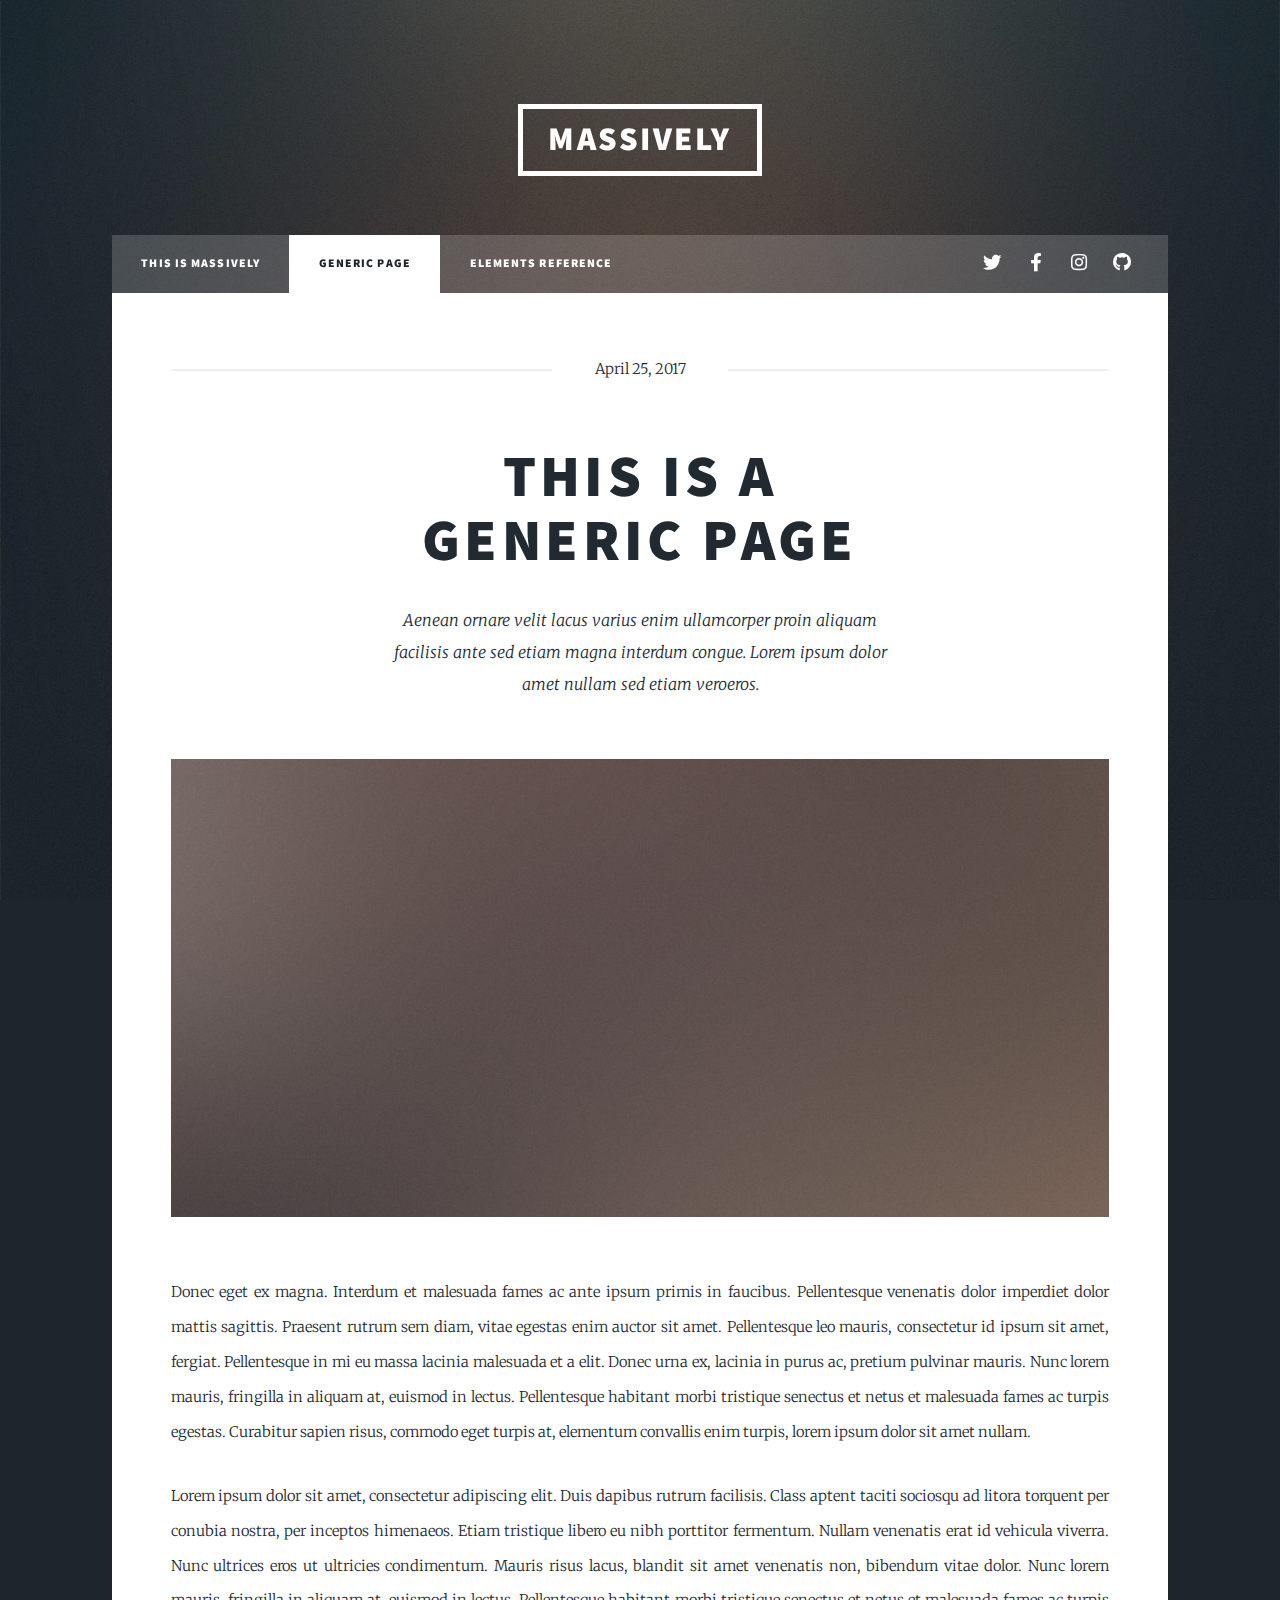
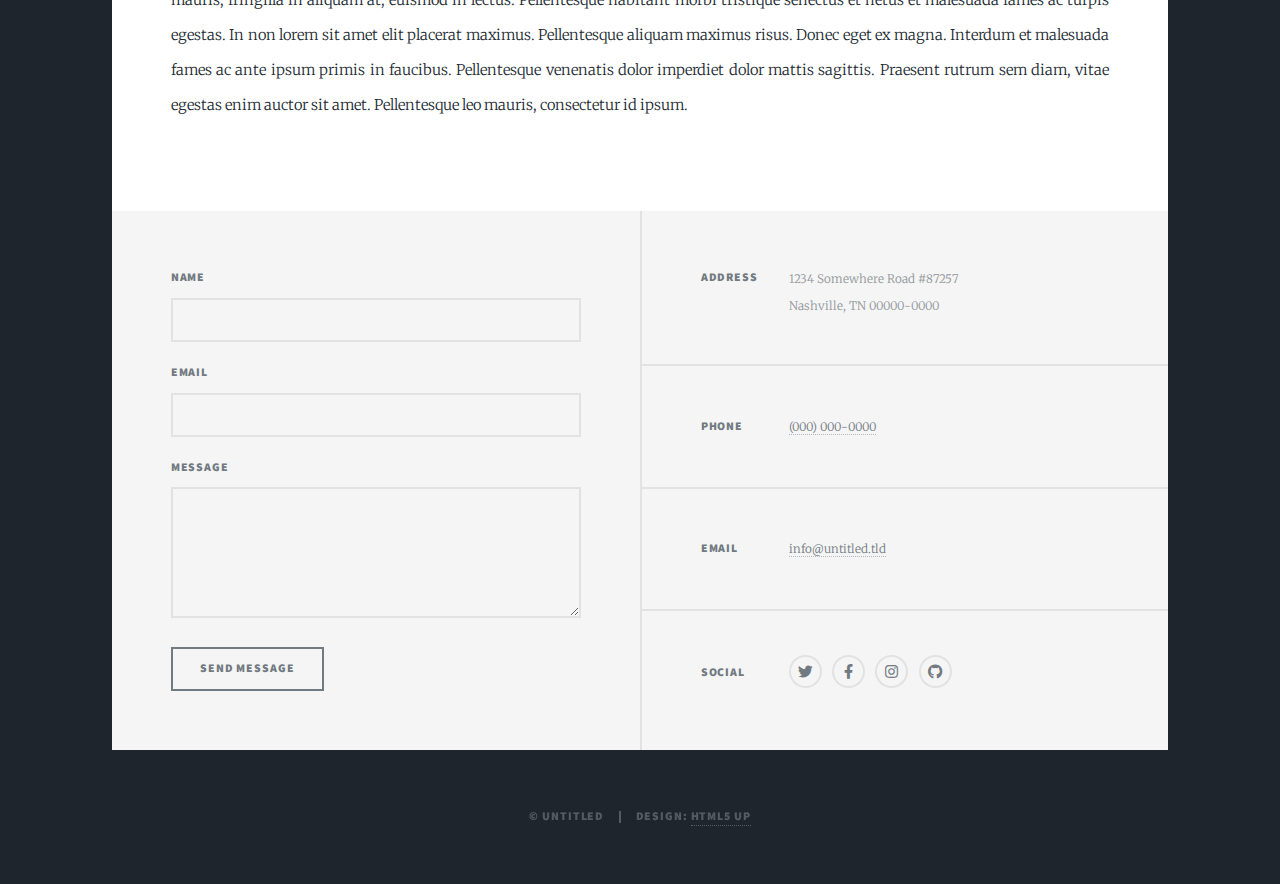
==== generic.html @ 3a788c0e "initial commit" ====
<!DOCTYPE HTML>
<!--
	Massively by HTML5 UP
	html5up.net | @ajlkn
	Free for personal and commercial use under the CCA 3.0 license (html5up.net/license)
-->
<html>
	<head>
		<title>Generic Page - Massively by HTML5 UP</title>
		<meta charset="utf-8" />
		<meta name="viewport" content="width=device-width, initial-scale=1, user-scalable=no" />
		<link rel="stylesheet" href="assets/css/main.css" />
		<noscript><link rel="stylesheet" href="assets/css/noscript.css" /></noscript>
	</head>
	<body class="is-preload">

		<!-- Wrapper -->
			<div id="wrapper">

				<!-- Header -->
					<header id="header">
						<a href="index.html" class="logo">Massively</a>
					</header>

				<!-- Nav -->
					<nav id="nav">
						<ul class="links">
							<li><a href="index.html">This is Massively</a></li>
							<li class="active"><a href="generic.html">Generic Page</a></li>
							<li><a href="elements.html">Elements Reference</a></li>
						</ul>
						<ul class="icons">
							<li><a href="#" class="icon brands fa-twitter"><span class="label">Twitter</span></a></li>
							<li><a href="#" class="icon brands fa-facebook-f"><span class="label">Facebook</span></a></li>
							<li><a href="#" class="icon brands fa-instagram"><span class="label">Instagram</span></a></li>
							<li><a href="#" class="icon brands fa-github"><span class="label">GitHub</span></a></li>
						</ul>
					</nav>

				<!-- Main -->
					<div id="main">

						<!-- Post -->
							<section class="post">
								<header class="major">
									<span class="date">April 25, 2017</span>
									<h1>This is a<br />
									Generic Page</h1>
									<p>Aenean ornare velit lacus varius enim ullamcorper proin aliquam<br />
									facilisis ante sed etiam magna interdum congue. Lorem ipsum dolor<br />
									amet nullam sed etiam veroeros.</p>
								</header>
								<div class="image main"><img src="images/pic01.jpg" alt="" /></div>
								<p>Donec eget ex magna. Interdum et malesuada fames ac ante ipsum primis in faucibus. Pellentesque venenatis dolor imperdiet dolor mattis sagittis. Praesent rutrum sem diam, vitae egestas enim auctor sit amet. Pellentesque leo mauris, consectetur id ipsum sit amet, fergiat. Pellentesque in mi eu massa lacinia malesuada et a elit. Donec urna ex, lacinia in purus ac, pretium pulvinar mauris. Nunc lorem mauris, fringilla in aliquam at, euismod in lectus. Pellentesque habitant morbi tristique senectus et netus et malesuada fames ac turpis egestas. Curabitur sapien risus, commodo eget turpis at, elementum convallis enim turpis, lorem ipsum dolor sit amet nullam.</p>
								<p>Lorem ipsum dolor sit amet, consectetur adipiscing elit. Duis dapibus rutrum facilisis. Class aptent taciti sociosqu ad litora torquent per conubia nostra, per inceptos himenaeos. Etiam tristique libero eu nibh porttitor fermentum. Nullam venenatis erat id vehicula viverra. Nunc ultrices eros ut ultricies condimentum. Mauris risus lacus, blandit sit amet venenatis non, bibendum vitae dolor. Nunc lorem mauris, fringilla in aliquam at, euismod in lectus. Pellentesque habitant morbi tristique senectus et netus et malesuada fames ac turpis egestas. In non lorem sit amet elit placerat maximus. Pellentesque aliquam maximus risus. Donec eget ex magna. Interdum et malesuada fames ac ante ipsum primis in faucibus. Pellentesque venenatis dolor imperdiet dolor mattis sagittis. Praesent rutrum sem diam, vitae egestas enim auctor sit amet. Pellentesque leo mauris, consectetur id ipsum.</p>
							</section>

					</div>

				<!-- Footer -->
					<footer id="footer">
						<section>
							<form method="post" action="#">
								<div class="fields">
									<div class="field">
										<label for="name">Name</label>
										<input type="text" name="name" id="name" />
									</div>
									<div class="field">
										<label for="email">Email</label>
										<input type="text" name="email" id="email" />
									</div>
									<div class="field">
										<label for="message">Message</label>
										<textarea name="message" id="message" rows="3"></textarea>
									</div>
								</div>
								<ul class="actions">
									<li><input type="submit" value="Send Message" /></li>
								</ul>
							</form>
						</section>
						<section class="split contact">
							<section class="alt">
								<h3>Address</h3>
								<p>1234 Somewhere Road #87257<br />
								Nashville, TN 00000-0000</p>
							</section>
							<section>
								<h3>Phone</h3>
								<p><a href="#">(000) 000-0000</a></p>
							</section>
							<section>
								<h3>Email</h3>
								<p><a href="#">info@untitled.tld</a></p>
							</section>
							<section>
								<h3>Social</h3>
								<ul class="icons alt">
									<li><a href="#" class="icon brands alt fa-twitter"><span class="label">Twitter</span></a></li>
									<li><a href="#" class="icon brands alt fa-facebook-f"><span class="label">Facebook</span></a></li>
									<li><a href="#" class="icon brands alt fa-instagram"><span class="label">Instagram</span></a></li>
									<li><a href="#" class="icon brands alt fa-github"><span class="label">GitHub</span></a></li>
								</ul>
							</section>
						</section>
					</footer>

				<!-- Copyright -->
					<div id="copyright">
						<ul><li>&copy; Untitled</li><li>Design: <a href="https://html5up.net">HTML5 UP</a></li></ul>
					</div>

			</div>

		<!-- Scripts -->
			<script src="assets/js/jquery.min.js"></script>
			<script src="assets/js/jquery.scrollex.min.js"></script>
			<script src="assets/js/jquery.scrolly.min.js"></script>
			<script src="assets/js/browser.min.js"></script>
			<script src="assets/js/breakpoints.min.js"></script>
			<script src="assets/js/util.js"></script>
			<script src="assets/js/main.js"></script>

	</body>
</html>
---- assets/css/main.css ----
@import url(fontawesome-all.min.css);
@import url("https://fonts.googleapis.com/css?family=Merriweather:300,700,300italic,700italic|Source+Sans+Pro:900");

/*
	Massively by HTML5 UP
	html5up.net | @ajlkn
	Free for personal and commercial use under the CCA 3.0 license (html5up.net/license)
*/

html, body, div, span, applet, object,
iframe, h1, h2, h3, h4, h5, h6, p, blockquote,
pre, a, abbr, acronym, address, big, cite,
code, del, dfn, em, img, ins, kbd, q, s, samp,
small, strike, strong, sub, sup, tt, var, b,
u, i, center, dl, dt, dd, ol, ul, li, fieldset,
form, label, legend, table, caption, tbody,
tfoot, thead, tr, th, td, article, aside,
canvas, details, embed, figure, figcaption,
footer, header, hgroup, menu, nav, output, ruby,
section, summary, time, mark, audio, video {
	margin: 0;
	padding: 0;
	border: 0;
	font-size: 100%;
	font: inherit;
	vertical-align: baseline;}

article, aside, details, figcaption, figure,
footer, header, hgroup, menu, nav, section {
	display: block;}

body {
	line-height: 1;
}

ol, ul {
	list-style: none;
}

blockquote, q {
	quotes: none;
}

	blockquote:before, blockquote:after, q:before, q:after {
		content: '';
		content: none;
	}

table {
	border-collapse: collapse;
	border-spacing: 0;
}

body {
	-webkit-text-size-adjust: none;
}

mark {
	background-color: transparent;
	color: inherit;
}

input::-moz-focus-inner {
	border: 0;
	padding: 0;
}

input, select, textarea {
	-moz-appearance: none;
	-webkit-appearance: none;
	-ms-appearance: none;
	appearance: none;
}

/* Basic */

	@-ms-viewport {
		width: device-width;
	}

	body {
		-ms-overflow-style: scrollbar;
	}

	@media screen and (max-width: 480px) {

		html, body {
			min-width: 320px;
		}

	}

	html {
		box-sizing: border-box;
	}

	*, *:before, *:after {
		box-sizing: inherit;
	}

	body {
		background-color: #1e252d;
	}

		body.is-preload *, body.is-preload *:before, body.is-preload *:after {
			-moz-animation: none !important;
			-webkit-animation: none !important;
			-ms-animation: none !important;
			animation: none !important;
			-moz-transition: none !important;
			-webkit-transition: none !important;
			-ms-transition: none !important;
			transition: none !important;
		}

/* Type */

	html {
		font-size: 16pt;
	}

		@media screen and (max-width: 1680px) {

			html {
				font-size: 12pt;
			}

		}

		@media screen and (max-width: 1280px) {

			html {
				font-size: 11pt;
			}

		}

		@media screen and (max-width: 360px) {

			html {
				font-size: 10pt;
			}

		}

	body {
		color: #212931;
	}

	body, input, select, textarea {
		font-family: "Merriweather", Georgia, serif;
		font-weight: 300;
		font-size: 1rem;
		line-height: 2.375;
	}

	a {
		-moz-transition: color 0.2s ease-in-out, background-color 0.2s ease-in-out, border-color 0.2s ease-in-out, box-shadow 0.2s ease-in-out;
		-webkit-transition: color 0.2s ease-in-out, background-color 0.2s ease-in-out, border-color 0.2s ease-in-out, box-shadow 0.2s ease-in-out;
		-ms-transition: color 0.2s ease-in-out, background-color 0.2s ease-in-out, border-color 0.2s ease-in-out, box-shadow 0.2s ease-in-out;
		transition: color 0.2s ease-in-out, background-color 0.2s ease-in-out, border-color 0.2s ease-in-out, box-shadow 0.2s ease-in-out;
		border-bottom: dotted 1px;
		text-decoration: none;
	}

		a:hover {
			border-bottom-color: transparent;
		}

	strong, b {
		font-weight: 600;
	}

	em, i {
		font-style: italic;
	}

	p {
		text-align: justify;
		margin: 0 0 2rem 0;
	}

	h1, h2, h3, h4, h5, h6 {
		font-family: "Source Sans Pro", Helvetica, sans-serif;
		font-weight: 900;
		line-height: 1.5;
		letter-spacing: 0.075em;
		text-transform: uppercase;
		margin: 0 0 1rem 0;
	}

		h1 a, h2 a, h3 a, h4 a, h5 a, h6 a {
			border-bottom: 0;
			color: inherit;
			text-decoration: none;
		}

	h1 {
		font-size: 4rem;
		line-height: 1.1;
		margin: 0 0 2rem 0;
	}

	h2 {
		font-size: 1.75rem;
		line-height: 1.3;
		margin: 0 0 1.5rem 0;
	}

	h3 {
		font-size: 1.25rem;
		margin: 0 0 1.5rem 0;
	}

	h4 {
		font-size: 1rem;
	}

	h5 {
		font-size: 0.9rem;
	}

	h6 {
		font-size: 0.8rem;
	}

	sub {
		font-size: 0.8rem;
		position: relative;
		top: 0.5rem;
	}

	sup {
		font-size: 0.8rem;
		position: relative;
		top: -0.5rem;
	}

	blockquote {
		border-left: solid 4px;
		font-style: italic;
		margin: 0 0 2rem 0;
		padding: 0.5rem 0 0.5rem 2rem;
	}

	code {
		border: solid 2px;
		font-family: "Courier New", monospace;
		font-size: 0.9rem;
		margin: 0 0.25rem;
		padding: 0.25rem 0.65rem;
	}

	pre {
		-webkit-overflow-scrolling: touch;
		font-family: "Courier New", monospace;
		font-size: 0.9rem;
		margin: 0 0 2rem 0;
	}

		pre code {
			display: block;
			line-height: 1.75;
			padding: 1rem 1.5rem;
			overflow-x: auto;
		}

	hr {
		border: 0;
		border-bottom: solid 2px;
		margin: 3rem 0;
	}

		hr.major {
			margin: 5rem 0;
		}

	.align-left {
		text-align: left;
	}

	.align-center {
		text-align: center;
	}

	.align-right {
		text-align: right;
	}

	input, select, textarea {
		color: #212931;
	}

	a {
		color: #212931;
		border-bottom-color: rgba(33, 41, 49, 0.5);
	}

		a:hover {
			border-bottom-color: transparent;
			color: #18bfef !important;
		}

	strong, b {
		color: #212931;
	}

	h1, h2, h3, h4, h5, h6 {
		color: #212931;
	}

	blockquote {
		border-left-color: #eeeeee;
	}

	code {
		background: rgba(220, 220, 220, 0.25);
		border-color: #eeeeee;
	}

	hr {
		border-bottom-color: #eeeeee;
	}

/* Row */

	.row {
		display: flex;
		flex-wrap: wrap;
		box-sizing: border-box;
		align-items: stretch;
	}

		.row > * {
			box-sizing: border-box;
		}

		.row.gtr-uniform > * > :last-child {
			margin-bottom: 0;
		}

		.row.aln-left {
			justify-content: flex-start;
		}

		.row.aln-center {
			justify-content: center;
		}

		.row.aln-right {
			justify-content: flex-end;
		}

		.row.aln-top {
			align-items: flex-start;
		}

		.row.aln-middle {
			align-items: center;
		}

		.row.aln-bottom {
			align-items: flex-end;
		}

		.row > .imp {
			order: -1;
		}

		.row > .col-1 {
			width: 8.33333%;
		}

		.row > .off-1 {
			margin-left: 8.33333%;
		}

		.row > .col-2 {
			width: 16.66667%;
		}

		.row > .off-2 {
			margin-left: 16.66667%;
		}

		.row > .col-3 {
			width: 25%;
		}

		.row > .off-3 {
			margin-left: 25%;
		}

		.row > .col-4 {
			width: 33.33333%;
		}

		.row > .off-4 {
			margin-left: 33.33333%;
		}

		.row > .col-5 {
			width: 41.66667%;
		}

		.row > .off-5 {
			margin-left: 41.66667%;
		}

		.row > .col-6 {
			width: 50%;
		}

		.row > .off-6 {
			margin-left: 50%;
		}

		.row > .col-7 {
			width: 58.33333%;
		}

		.row > .off-7 {
			margin-left: 58.33333%;
		}

		.row > .col-8 {
			width: 66.66667%;
		}

		.row > .off-8 {
			margin-left: 66.66667%;
		}

		.row > .col-9 {
			width: 75%;
		}

		.row > .off-9 {
			margin-left: 75%;
		}

		.row > .col-10 {
			width: 83.33333%;
		}

		.row > .off-10 {
			margin-left: 83.33333%;
		}

		.row > .col-11 {
			width: 91.66667%;
		}

		.row > .off-11 {
			margin-left: 91.66667%;
		}

		.row > .col-12 {
			width: 100%;
		}

		.row > .off-12 {
			margin-left: 100%;
		}

		.row.gtr-0 {
			margin-top: 0;
			margin-left: 0rem;
		}

			.row.gtr-0 > * {
				padding: 0 0 0 0rem;
			}

			.row.gtr-0.gtr-uniform {
				margin-top: 0rem;
			}

				.row.gtr-0.gtr-uniform > * {
					padding-top: 0rem;
				}

		.row.gtr-25 {
			margin-top: 0;
			margin-left: -0.375rem;
		}

			.row.gtr-25 > * {
				padding: 0 0 0 0.375rem;
			}

			.row.gtr-25.gtr-uniform {
				margin-top: -0.375rem;
			}

				.row.gtr-25.gtr-uniform > * {
					padding-top: 0.375rem;
				}

		.row.gtr-50 {
			margin-top: 0;
			margin-left: -0.75rem;
		}

			.row.gtr-50 > * {
				padding: 0 0 0 0.75rem;
			}

			.row.gtr-50.gtr-uniform {
				margin-top: -0.75rem;
			}

				.row.gtr-50.gtr-uniform > * {
					padding-top: 0.75rem;
				}

		.row {
			margin-top: 0;
			margin-left: -1.5rem;
		}

			.row > * {
				padding: 0 0 0 1.5rem;
			}

			.row.gtr-uniform {
				margin-top: -1.5rem;
			}

				.row.gtr-uniform > * {
					padding-top: 1.5rem;
				}

		.row.gtr-150 {
			margin-top: 0;
			margin-left: -2.25rem;
		}

			.row.gtr-150 > * {
				padding: 0 0 0 2.25rem;
			}

			.row.gtr-150.gtr-uniform {
				margin-top: -2.25rem;
			}

				.row.gtr-150.gtr-uniform > * {
					padding-top: 2.25rem;
				}

		.row.gtr-200 {
			margin-top: 0;
			margin-left: -3rem;
		}

			.row.gtr-200 > * {
				padding: 0 0 0 3rem;
			}

			.row.gtr-200.gtr-uniform {
				margin-top: -3rem;
			}

				.row.gtr-200.gtr-uniform > * {
					padding-top: 3rem;
				}

		@media screen and (max-width: 1680px) {

			.row {
				display: flex;
				flex-wrap: wrap;
				box-sizing: border-box;
				align-items: stretch;
			}

				.row > * {
					box-sizing: border-box;
				}

				.row.gtr-uniform > * > :last-child {
					margin-bottom: 0;
				}

				.row.aln-left {
					justify-content: flex-start;
				}

				.row.aln-center {
					justify-content: center;
				}

				.row.aln-right {
					justify-content: flex-end;
				}

				.row.aln-top {
					align-items: flex-start;
				}

				.row.aln-middle {
					align-items: center;
				}

				.row.aln-bottom {
					align-items: flex-end;
				}

				.row > .imp-xlarge {
					order: -1;
				}

				.row > .col-1-xlarge {
					width: 8.33333%;
				}

				.row > .off-1-xlarge {
					margin-left: 8.33333%;
				}

				.row > .col-2-xlarge {
					width: 16.66667%;
				}

				.row > .off-2-xlarge {
					margin-left: 16.66667%;
				}

				.row > .col-3-xlarge {
					width: 25%;
				}

				.row > .off-3-xlarge {
					margin-left: 25%;
				}

				.row > .col-4-xlarge {
					width: 33.33333%;
				}

				.row > .off-4-xlarge {
					margin-left: 33.33333%;
				}

				.row > .col-5-xlarge {
					width: 41.66667%;
				}

				.row > .off-5-xlarge {
					margin-left: 41.66667%;
				}

				.row > .col-6-xlarge {
					width: 50%;
				}

				.row > .off-6-xlarge {
					margin-left: 50%;
				}

				.row > .col-7-xlarge {
					width: 58.33333%;
				}

				.row > .off-7-xlarge {
					margin-left: 58.33333%;
				}

				.row > .col-8-xlarge {
					width: 66.66667%;
				}

				.row > .off-8-xlarge {
					margin-left: 66.66667%;
				}

				.row > .col-9-xlarge {
					width: 75%;
				}

				.row > .off-9-xlarge {
					margin-left: 75%;
				}

				.row > .col-10-xlarge {
					width: 83.33333%;
				}

				.row > .off-10-xlarge {
					margin-left: 83.33333%;
				}

				.row > .col-11-xlarge {
					width: 91.66667%;
				}

				.row > .off-11-xlarge {
					margin-left: 91.66667%;
				}

				.row > .col-12-xlarge {
					width: 100%;
				}

				.row > .off-12-xlarge {
					margin-left: 100%;
				}

				.row.gtr-0 {
					margin-top: 0;
					margin-left: 0rem;
				}

					.row.gtr-0 > * {
						padding: 0 0 0 0rem;
					}

					.row.gtr-0.gtr-uniform {
						margin-top: 0rem;
					}

						.row.gtr-0.gtr-uniform > * {
							padding-top: 0rem;
						}

				.row.gtr-25 {
					margin-top: 0;
					margin-left: -0.375rem;
				}

					.row.gtr-25 > * {
						padding: 0 0 0 0.375rem;
					}

					.row.gtr-25.gtr-uniform {
						margin-top: -0.375rem;
					}

						.row.gtr-25.gtr-uniform > * {
							padding-top: 0.375rem;
						}

				.row.gtr-50 {
					margin-top: 0;
					margin-left: -0.75rem;
				}

					.row.gtr-50 > * {
						padding: 0 0 0 0.75rem;
					}

					.row.gtr-50.gtr-uniform {
						margin-top: -0.75rem;
					}

						.row.gtr-50.gtr-uniform > * {
							padding-top: 0.75rem;
						}

				.row {
					margin-top: 0;
					margin-left: -1.5rem;
				}

					.row > * {
						padding: 0 0 0 1.5rem;
					}

					.row.gtr-uniform {
						margin-top: -1.5rem;
					}

						.row.gtr-uniform > * {
							padding-top: 1.5rem;
						}

				.row.gtr-150 {
					margin-top: 0;
					margin-left: -2.25rem;
				}

					.row.gtr-150 > * {
						padding: 0 0 0 2.25rem;
					}

					.row.gtr-150.gtr-uniform {
						margin-top: -2.25rem;
					}

						.row.gtr-150.gtr-uniform > * {
							padding-top: 2.25rem;
						}

				.row.gtr-200 {
					margin-top: 0;
					margin-left: -3rem;
				}

					.row.gtr-200 > * {
						padding: 0 0 0 3rem;
					}

					.row.gtr-200.gtr-uniform {
						margin-top: -3rem;
					}

						.row.gtr-200.gtr-uniform > * {
							padding-top: 3rem;
						}

		}

		@media screen and (max-width: 1280px) {

			.row {
				display: flex;
				flex-wrap: wrap;
				box-sizing: border-box;
				align-items: stretch;
			}

				.row > * {
					box-sizing: border-box;
				}

				.row.gtr-uniform > * > :last-child {
					margin-bottom: 0;
				}

				.row.aln-left {
					justify-content: flex-start;
				}

				.row.aln-center {
					justify-content: center;
				}

				.row.aln-right {
					justify-content: flex-end;
				}

				.row.aln-top {
					align-items: flex-start;
				}

				.row.aln-middle {
					align-items: center;
				}

				.row.aln-bottom {
					align-items: flex-end;
				}

				.row > .imp-large {
					order: -1;
				}

				.row > .col-1-large {
					width: 8.33333%;
				}

				.row > .off-1-large {
					margin-left: 8.33333%;
				}

				.row > .col-2-large {
					width: 16.66667%;
				}

				.row > .off-2-large {
					margin-left: 16.66667%;
				}

				.row > .col-3-large {
					width: 25%;
				}

				.row > .off-3-large {
					margin-left: 25%;
				}

				.row > .col-4-large {
					width: 33.33333%;
				}

				.row > .off-4-large {
					margin-left: 33.33333%;
				}

				.row > .col-5-large {
					width: 41.66667%;
				}

				.row > .off-5-large {
					margin-left: 41.66667%;
				}

				.row > .col-6-large {
					width: 50%;
				}

				.row > .off-6-large {
					margin-left: 50%;
				}

				.row > .col-7-large {
					width: 58.33333%;
				}

				.row > .off-7-large {
					margin-left: 58.33333%;
				}

				.row > .col-8-large {
					width: 66.66667%;
				}

				.row > .off-8-large {
					margin-left: 66.66667%;
				}

				.row > .col-9-large {
					width: 75%;
				}

				.row > .off-9-large {
					margin-left: 75%;
				}

				.row > .col-10-large {
					width: 83.33333%;
				}

				.row > .off-10-large {
					margin-left: 83.33333%;
				}

				.row > .col-11-large {
					width: 91.66667%;
				}

				.row > .off-11-large {
					margin-left: 91.66667%;
				}

				.row > .col-12-large {
					width: 100%;
				}

				.row > .off-12-large {
					margin-left: 100%;
				}

				.row.gtr-0 {
					margin-top: 0;
					margin-left: 0rem;
				}

					.row.gtr-0 > * {
						padding: 0 0 0 0rem;
					}

					.row.gtr-0.gtr-uniform {
						margin-top: 0rem;
					}

						.row.gtr-0.gtr-uniform > * {
							padding-top: 0rem;
						}

				.row.gtr-25 {
					margin-top: 0;
					margin-left: -0.375rem;
				}

					.row.gtr-25 > * {
						padding: 0 0 0 0.375rem;
					}

					.row.gtr-25.gtr-uniform {
						margin-top: -0.375rem;
					}

						.row.gtr-25.gtr-uniform > * {
							padding-top: 0.375rem;
						}

				.row.gtr-50 {
					margin-top: 0;
					margin-left: -0.75rem;
				}

					.row.gtr-50 > * {
						padding: 0 0 0 0.75rem;
					}

					.row.gtr-50.gtr-uniform {
						margin-top: -0.75rem;
					}

						.row.gtr-50.gtr-uniform > * {
							padding-top: 0.75rem;
						}

				.row {
					margin-top: 0;
					margin-left: -1.5rem;
				}

					.row > * {
						padding: 0 0 0 1.5rem;
					}

					.row.gtr-uniform {
						margin-top: -1.5rem;
					}

						.row.gtr-uniform > * {
							padding-top: 1.5rem;
						}

				.row.gtr-150 {
					margin-top: 0;
					margin-left: -2.25rem;
				}

					.row.gtr-150 > * {
						padding: 0 0 0 2.25rem;
					}

					.row.gtr-150.gtr-uniform {
						margin-top: -2.25rem;
					}

						.row.gtr-150.gtr-uniform > * {
							padding-top: 2.25rem;
						}

				.row.gtr-200 {
					margin-top: 0;
					margin-left: -3rem;
				}

					.row.gtr-200 > * {
						padding: 0 0 0 3rem;
					}

					.row.gtr-200.gtr-uniform {
						margin-top: -3rem;
					}

						.row.gtr-200.gtr-uniform > * {
							padding-top: 3rem;
						}

		}

		@media screen and (max-width: 980px) {

			.row {
				display: flex;
				flex-wrap: wrap;
				box-sizing: border-box;
				align-items: stretch;
			}

				.row > * {
					box-sizing: border-box;
				}

				.row.gtr-uniform > * > :last-child {
					margin-bottom: 0;
				}

				.row.aln-left {
					justify-content: flex-start;
				}

				.row.aln-center {
					justify-content: center;
				}

				.row.aln-right {
					justify-content: flex-end;
				}

				.row.aln-top {
					align-items: flex-start;
				}

				.row.aln-middle {
					align-items: center;
				}

				.row.aln-bottom {
					align-items: flex-end;
				}

				.row > .imp-medium {
					order: -1;
				}

				.row > .col-1-medium {
					width: 8.33333%;
				}

				.row > .off-1-medium {
					margin-left: 8.33333%;
				}

				.row > .col-2-medium {
					width: 16.66667%;
				}

				.row > .off-2-medium {
					margin-left: 16.66667%;
				}

				.row > .col-3-medium {
					width: 25%;
				}

				.row > .off-3-medium {
					margin-left: 25%;
				}

				.row > .col-4-medium {
					width: 33.33333%;
				}

				.row > .off-4-medium {
					margin-left: 33.33333%;
				}

				.row > .col-5-medium {
					width: 41.66667%;
				}

				.row > .off-5-medium {
					margin-left: 41.66667%;
				}

				.row > .col-6-medium {
					width: 50%;
				}

				.row > .off-6-medium {
					margin-left: 50%;
				}

				.row > .col-7-medium {
					width: 58.33333%;
				}

				.row > .off-7-medium {
					margin-left: 58.33333%;
				}

				.row > .col-8-medium {
					width: 66.66667%;
				}

				.row > .off-8-medium {
					margin-left: 66.66667%;
				}

				.row > .col-9-medium {
					width: 75%;
				}

				.row > .off-9-medium {
					margin-left: 75%;
				}

				.row > .col-10-medium {
					width: 83.33333%;
				}

				.row > .off-10-medium {
					margin-left: 83.33333%;
				}

				.row > .col-11-medium {
					width: 91.66667%;
				}

				.row > .off-11-medium {
					margin-left: 91.66667%;
				}

				.row > .col-12-medium {
					width: 100%;
				}

				.row > .off-12-medium {
					margin-left: 100%;
				}

				.row.gtr-0 {
					margin-top: 0;
					margin-left: 0rem;
				}

					.row.gtr-0 > * {
						padding: 0 0 0 0rem;
					}

					.row.gtr-0.gtr-uniform {
						margin-top: 0rem;
					}

						.row.gtr-0.gtr-uniform > * {
							padding-top: 0rem;
						}

				.row.gtr-25 {
					margin-top: 0;
					margin-left: -0.375rem;
				}

					.row.gtr-25 > * {
						padding: 0 0 0 0.375rem;
					}

					.row.gtr-25.gtr-uniform {
						margin-top: -0.375rem;
					}

						.row.gtr-25.gtr-uniform > * {
							padding-top: 0.375rem;
						}

				.row.gtr-50 {
					margin-top: 0;
					margin-left: -0.75rem;
				}

					.row.gtr-50 > * {
						padding: 0 0 0 0.75rem;
					}

					.row.gtr-50.gtr-uniform {
						margin-top: -0.75rem;
					}

						.row.gtr-50.gtr-uniform > * {
							padding-top: 0.75rem;
						}

				.row {
					margin-top: 0;
					margin-left: -1.5rem;
				}

					.row > * {
						padding: 0 0 0 1.5rem;
					}

					.row.gtr-uniform {
						margin-top: -1.5rem;
					}

						.row.gtr-uniform > * {
							padding-top: 1.5rem;
						}

				.row.gtr-150 {
					margin-top: 0;
					margin-left: -2.25rem;
				}

					.row.gtr-150 > * {
						padding: 0 0 0 2.25rem;
					}

					.row.gtr-150.gtr-uniform {
						margin-top: -2.25rem;
					}

						.row.gtr-150.gtr-uniform > * {
							padding-top: 2.25rem;
						}

				.row.gtr-200 {
					margin-top: 0;
					margin-left: -3rem;
				}

					.row.gtr-200 > * {
						padding: 0 0 0 3rem;
					}

					.row.gtr-200.gtr-uniform {
						margin-top: -3rem;
					}

						.row.gtr-200.gtr-uniform > * {
							padding-top: 3rem;
						}

		}

		@media screen and (max-width: 736px) {

			.row {
				display: flex;
				flex-wrap: wrap;
				box-sizing: border-box;
				align-items: stretch;
			}

				.row > * {
					box-sizing: border-box;
				}

				.row.gtr-uniform > * > :last-child {
					margin-bottom: 0;
				}

				.row.aln-left {
					justify-content: flex-start;
				}

				.row.aln-center {
					justify-content: center;
				}

				.row.aln-right {
					justify-content: flex-end;
				}

				.row.aln-top {
					align-items: flex-start;
				}

				.row.aln-middle {
					align-items: center;
				}

				.row.aln-bottom {
					align-items: flex-end;
				}

				.row > .imp-small {
					order: -1;
				}

				.row > .col-1-small {
					width: 8.33333%;
				}

				.row > .off-1-small {
					margin-left: 8.33333%;
				}

				.row > .col-2-small {
					width: 16.66667%;
				}

				.row > .off-2-small {
					margin-left: 16.66667%;
				}

				.row > .col-3-small {
					width: 25%;
				}

				.row > .off-3-small {
					margin-left: 25%;
				}

				.row > .col-4-small {
					width: 33.33333%;
				}

				.row > .off-4-small {
					margin-left: 33.33333%;
				}

				.row > .col-5-small {
					width: 41.66667%;
				}

				.row > .off-5-small {
					margin-left: 41.66667%;
				}

				.row > .col-6-small {
					width: 50%;
				}

				.row > .off-6-small {
					margin-left: 50%;
				}

				.row > .col-7-small {
					width: 58.33333%;
				}

				.row > .off-7-small {
					margin-left: 58.33333%;
				}

				.row > .col-8-small {
					width: 66.66667%;
				}

				.row > .off-8-small {
					margin-left: 66.66667%;
				}

				.row > .col-9-small {
					width: 75%;
				}

				.row > .off-9-small {
					margin-left: 75%;
				}

				.row > .col-10-small {
					width: 83.33333%;
				}

				.row > .off-10-small {
					margin-left: 83.33333%;
				}

				.row > .col-11-small {
					width: 91.66667%;
				}

				.row > .off-11-small {
					margin-left: 91.66667%;
				}

				.row > .col-12-small {
					width: 100%;
				}

				.row > .off-12-small {
					margin-left: 100%;
				}

				.row.gtr-0 {
					margin-top: 0;
					margin-left: 0rem;
				}

					.row.gtr-0 > * {
						padding: 0 0 0 0rem;
					}

					.row.gtr-0.gtr-uniform {
						margin-top: 0rem;
					}

						.row.gtr-0.gtr-uniform > * {
							padding-top: 0rem;
						}

				.row.gtr-25 {
					margin-top: 0;
					margin-left: -0.375rem;
				}

					.row.gtr-25 > * {
						padding: 0 0 0 0.375rem;
					}

					.row.gtr-25.gtr-uniform {
						margin-top: -0.375rem;
					}

						.row.gtr-25.gtr-uniform > * {
							padding-top: 0.375rem;
						}

				.row.gtr-50 {
					margin-top: 0;
					margin-left: -0.75rem;
				}

					.row.gtr-50 > * {
						padding: 0 0 0 0.75rem;
					}

					.row.gtr-50.gtr-uniform {
						margin-top: -0.75rem;
					}

						.row.gtr-50.gtr-uniform > * {
							padding-top: 0.75rem;
						}

				.row {
					margin-top: 0;
					margin-left: -1.5rem;
				}

					.row > * {
						padding: 0 0 0 1.5rem;
					}

					.row.gtr-uniform {
						margin-top: -1.5rem;
					}

						.row.gtr-uniform > * {
							padding-top: 1.5rem;
						}

				.row.gtr-150 {
					margin-top: 0;
					margin-left: -2.25rem;
				}

					.row.gtr-150 > * {
						padding: 0 0 0 2.25rem;
					}

					.row.gtr-150.gtr-uniform {
						margin-top: -2.25rem;
					}

						.row.gtr-150.gtr-uniform > * {
							padding-top: 2.25rem;
						}

				.row.gtr-200 {
					margin-top: 0;
					margin-left: -3rem;
				}

					.row.gtr-200 > * {
						padding: 0 0 0 3rem;
					}

					.row.gtr-200.gtr-uniform {
						margin-top: -3rem;
					}

						.row.gtr-200.gtr-uniform > * {
							padding-top: 3rem;
						}

		}

		@media screen and (max-width: 480px) {

			.row {
				display: flex;
				flex-wrap: wrap;
				box-sizing: border-box;
				align-items: stretch;
			}

				.row > * {
					box-sizing: border-box;
				}

				.row.gtr-uniform > * > :last-child {
					margin-bottom: 0;
				}

				.row.aln-left {
					justify-content: flex-start;
				}

				.row.aln-center {
					justify-content: center;
				}

				.row.aln-right {
					justify-content: flex-end;
				}

				.row.aln-top {
					align-items: flex-start;
				}

				.row.aln-middle {
					align-items: center;
				}

				.row.aln-bottom {
					align-items: flex-end;
				}

				.row > .imp-xsmall {
					order: -1;
				}

				.row > .col-1-xsmall {
					width: 8.33333%;
				}

				.row > .off-1-xsmall {
					margin-left: 8.33333%;
				}

				.row > .col-2-xsmall {
					width: 16.66667%;
				}

				.row > .off-2-xsmall {
					margin-left: 16.66667%;
				}

				.row > .col-3-xsmall {
					width: 25%;
				}

				.row > .off-3-xsmall {
					margin-left: 25%;
				}

				.row > .col-4-xsmall {
					width: 33.33333%;
				}

				.row > .off-4-xsmall {
					margin-left: 33.33333%;
				}

				.row > .col-5-xsmall {
					width: 41.66667%;
				}

				.row > .off-5-xsmall {
					margin-left: 41.66667%;
				}

				.row > .col-6-xsmall {
					width: 50%;
				}

				.row > .off-6-xsmall {
					margin-left: 50%;
				}

				.row > .col-7-xsmall {
					width: 58.33333%;
				}

				.row > .off-7-xsmall {
					margin-left: 58.33333%;
				}

				.row > .col-8-xsmall {
					width: 66.66667%;
				}

				.row > .off-8-xsmall {
					margin-left: 66.66667%;
				}

				.row > .col-9-xsmall {
					width: 75%;
				}

				.row > .off-9-xsmall {
					margin-left: 75%;
				}

				.row > .col-10-xsmall {
					width: 83.33333%;
				}

				.row > .off-10-xsmall {
					margin-left: 83.33333%;
				}

				.row > .col-11-xsmall {
					width: 91.66667%;
				}

				.row > .off-11-xsmall {
					margin-left: 91.66667%;
				}

				.row > .col-12-xsmall {
					width: 100%;
				}

				.row > .off-12-xsmall {
					margin-left: 100%;
				}

				.row.gtr-0 {
					margin-top: 0;
					margin-left: 0rem;
				}

					.row.gtr-0 > * {
						padding: 0 0 0 0rem;
					}

					.row.gtr-0.gtr-uniform {
						margin-top: 0rem;
					}

						.row.gtr-0.gtr-uniform > * {
							padding-top: 0rem;
						}

				.row.gtr-25 {
					margin-top: 0;
					margin-left: -0.375rem;
				}

					.row.gtr-25 > * {
						padding: 0 0 0 0.375rem;
					}

					.row.gtr-25.gtr-uniform {
						margin-top: -0.375rem;
					}

						.row.gtr-25.gtr-uniform > * {
							padding-top: 0.375rem;
						}

				.row.gtr-50 {
					margin-top: 0;
					margin-left: -0.75rem;
				}

					.row.gtr-50 > * {
						padding: 0 0 0 0.75rem;
					}

					.row.gtr-50.gtr-uniform {
						margin-top: -0.75rem;
					}

						.row.gtr-50.gtr-uniform > * {
							padding-top: 0.75rem;
						}

				.row {
					margin-top: 0;
					margin-left: -1.5rem;
				}

					.row > * {
						padding: 0 0 0 1.5rem;
					}

					.row.gtr-uniform {
						margin-top: -1.5rem;
					}

						.row.gtr-uniform > * {
							padding-top: 1.5rem;
						}

				.row.gtr-150 {
					margin-top: 0;
					margin-left: -2.25rem;
				}

					.row.gtr-150 > * {
						padding: 0 0 0 2.25rem;
					}

					.row.gtr-150.gtr-uniform {
						margin-top: -2.25rem;
					}

						.row.gtr-150.gtr-uniform > * {
							padding-top: 2.25rem;
						}

				.row.gtr-200 {
					margin-top: 0;
					margin-left: -3rem;
				}

					.row.gtr-200 > * {
						padding: 0 0 0 3rem;
					}

					.row.gtr-200.gtr-uniform {
						margin-top: -3rem;
					}

						.row.gtr-200.gtr-uniform > * {
							padding-top: 3rem;
						}

		}

		@media screen and (max-width: 360px) {

			.row {
				display: flex;
				flex-wrap: wrap;
				box-sizing: border-box;
				align-items: stretch;
			}

				.row > * {
					box-sizing: border-box;
				}

				.row.gtr-uniform > * > :last-child {
					margin-bottom: 0;
				}

				.row.aln-left {
					justify-content: flex-start;
				}

				.row.aln-center {
					justify-content: center;
				}

				.row.aln-right {
					justify-content: flex-end;
				}

				.row.aln-top {
					align-items: flex-start;
				}

				.row.aln-middle {
					align-items: center;
				}

				.row.aln-bottom {
					align-items: flex-end;
				}

				.row > .imp-xxsmall {
					order: -1;
				}

				.row > .col-1-xxsmall {
					width: 8.33333%;
				}

				.row > .off-1-xxsmall {
					margin-left: 8.33333%;
				}

				.row > .col-2-xxsmall {
					width: 16.66667%;
				}

				.row > .off-2-xxsmall {
					margin-left: 16.66667%;
				}

				.row > .col-3-xxsmall {
					width: 25%;
				}

				.row > .off-3-xxsmall {
					margin-left: 25%;
				}

				.row > .col-4-xxsmall {
					width: 33.33333%;
				}

				.row > .off-4-xxsmall {
					margin-left: 33.33333%;
				}

				.row > .col-5-xxsmall {
					width: 41.66667%;
				}

				.row > .off-5-xxsmall {
					margin-left: 41.66667%;
				}

				.row > .col-6-xxsmall {
					width: 50%;
				}

				.row > .off-6-xxsmall {
					margin-left: 50%;
				}

				.row > .col-7-xxsmall {
					width: 58.33333%;
				}

				.row > .off-7-xxsmall {
					margin-left: 58.33333%;
				}

				.row > .col-8-xxsmall {
					width: 66.66667%;
				}

				.row > .off-8-xxsmall {
					margin-left: 66.66667%;
				}

				.row > .col-9-xxsmall {
					width: 75%;
				}

				.row > .off-9-xxsmall {
					margin-left: 75%;
				}

				.row > .col-10-xxsmall {
					width: 83.33333%;
				}

				.row > .off-10-xxsmall {
					margin-left: 83.33333%;
				}

				.row > .col-11-xxsmall {
					width: 91.66667%;
				}

				.row > .off-11-xxsmall {
					margin-left: 91.66667%;
				}

				.row > .col-12-xxsmall {
					width: 100%;
				}

				.row > .off-12-xxsmall {
					margin-left: 100%;
				}

				.row.gtr-0 {
					margin-top: 0;
					margin-left: 0rem;
				}

					.row.gtr-0 > * {
						padding: 0 0 0 0rem;
					}

					.row.gtr-0.gtr-uniform {
						margin-top: 0rem;
					}

						.row.gtr-0.gtr-uniform > * {
							padding-top: 0rem;
						}

				.row.gtr-25 {
					margin-top: 0;
					margin-left: -0.375rem;
				}

					.row.gtr-25 > * {
						padding: 0 0 0 0.375rem;
					}

					.row.gtr-25.gtr-uniform {
						margin-top: -0.375rem;
					}

						.row.gtr-25.gtr-uniform > * {
							padding-top: 0.375rem;
						}

				.row.gtr-50 {
					margin-top: 0;
					margin-left: -0.75rem;
				}

					.row.gtr-50 > * {
						padding: 0 0 0 0.75rem;
					}

					.row.gtr-50.gtr-uniform {
						margin-top: -0.75rem;
					}

						.row.gtr-50.gtr-uniform > * {
							padding-top: 0.75rem;
						}

				.row {
					margin-top: 0;
					margin-left: -1.5rem;
				}

					.row > * {
						padding: 0 0 0 1.5rem;
					}

					.row.gtr-uniform {
						margin-top: -1.5rem;
					}

						.row.gtr-uniform > * {
							padding-top: 1.5rem;
						}

				.row.gtr-150 {
					margin-top: 0;
					margin-left: -2.25rem;
				}

					.row.gtr-150 > * {
						padding: 0 0 0 2.25rem;
					}

					.row.gtr-150.gtr-uniform {
						margin-top: -2.25rem;
					}

						.row.gtr-150.gtr-uniform > * {
							padding-top: 2.25rem;
						}

				.row.gtr-200 {
					margin-top: 0;
					margin-left: -3rem;
				}

					.row.gtr-200 > * {
						padding: 0 0 0 3rem;
					}

					.row.gtr-200.gtr-uniform {
						margin-top: -3rem;
					}

						.row.gtr-200.gtr-uniform > * {
							padding-top: 3rem;
						}

		}

/* Box */

	.box {
		border: solid 2px;
		margin-bottom: 2rem;
		padding: 1.5rem;
	}

		.box > :last-child,
		.box > :last-child > :last-child,
		.box > :last-child > :last-child > :last-child {
			margin-bottom: 0;
		}

		.box.alt {
			border: 0;
			border-radius: 0;
			padding: 0;
		}

	.box {
		border-color: #eeeeee;
	}

/* Button */

	input[type="submit"],
	input[type="reset"],
	input[type="button"],
	button,
	.button {
		-moz-appearance: none;
		-webkit-appearance: none;
		-ms-appearance: none;
		appearance: none;
		-moz-transition: background-color 0.2s ease-in-out, box-shadow 0.2s ease-in-out, color 0.2s ease-in-out;
		-webkit-transition: background-color 0.2s ease-in-out, box-shadow 0.2s ease-in-out, color 0.2s ease-in-out;
		-ms-transition: background-color 0.2s ease-in-out, box-shadow 0.2s ease-in-out, color 0.2s ease-in-out;
		transition: background-color 0.2s ease-in-out, box-shadow 0.2s ease-in-out, color 0.2s ease-in-out;
		border: 0;
		border-radius: 0;
		cursor: pointer;
		display: inline-block;
		font-family: "Source Sans Pro", Helvetica, sans-serif;
		font-size: 0.8rem;
		font-weight: 900;
		letter-spacing: 0.075em;
		height: 3rem;
		line-height: 3rem;
		padding: 0 2rem;
		text-align: center;
		text-decoration: none;
		text-transform: uppercase;
		white-space: nowrap;
	}

		input[type="submit"].icon:before,
		input[type="reset"].icon:before,
		input[type="button"].icon:before,
		button.icon:before,
		.button.icon:before {
			margin-right: 0.5rem;
		}

		input[type="submit"].icon.solo,
		input[type="reset"].icon.solo,
		input[type="button"].icon.solo,
		button.icon.solo,
		.button.icon.solo {
			position: relative;
			width: 4rem;
			height: 4rem;
			line-height: 4rem;
			border-radius: 4rem;
			text-indent: 4rem;
			overflow: hidden;
			padding: 0;
			white-space: nowrap;
		}

			input[type="submit"].icon.solo:before,
			input[type="reset"].icon.solo:before,
			input[type="button"].icon.solo:before,
			button.icon.solo:before,
			.button.icon.solo:before {
				position: absolute;
				display: block;
				top: 0;
				left: 0;
				width: inherit;
				height: inherit;
				line-height: inherit;
				font-size: 1.25rem;
				margin-right: 0;
				text-align: center;
				text-indent: 0;
			}

		input[type="submit"].fit,
		input[type="reset"].fit,
		input[type="button"].fit,
		button.fit,
		.button.fit {
			width: 100%;
		}

		input[type="submit"].small,
		input[type="reset"].small,
		input[type="button"].small,
		button.small,
		.button.small {
			font-size: 0.7rem;
			height: 2.5rem;
			line-height: 2.5rem;
			padding: 0 1.5rem;
		}

		input[type="submit"].large,
		input[type="reset"].large,
		input[type="button"].large,
		button.large,
		.button.large {
			font-size: 0.9rem;
			height: 3.5rem;
			line-height: 3.5rem;
			padding: 0 2.75rem;
		}

		@media screen and (max-width: 980px) {

			input[type="submit"],
			input[type="reset"],
			input[type="button"],
			button,
			.button {
				font-size: 0.9rem;
				height: 3.25rem;
				line-height: 3.25rem;
			}

				input[type="submit"].large,
				input[type="reset"].large,
				input[type="button"].large,
				button.large,
				.button.large {
					font-size: 1rem;
					height: 3.75rem;
					line-height: 3.75rem;
				}

		}

		input[type="submit"].disabled, input[type="submit"]:disabled,
		input[type="reset"].disabled,
		input[type="reset"]:disabled,
		input[type="button"].disabled,
		input[type="button"]:disabled,
		button.disabled,
		button:disabled,
		.button.disabled,
		.button:disabled {
			pointer-events: none;
			opacity: 0.25;
		}

	input[type="submit"],
	input[type="reset"],
	input[type="button"],
	button,
	.button {
		background-color: transparent;
		box-shadow: inset 0 0 0 2px #212931;
		color: #212931 !important;
	}

		input[type="submit"]:hover,
		input[type="reset"]:hover,
		input[type="button"]:hover,
		button:hover,
		.button:hover {
			box-shadow: inset 0 0 0 2px #18bfef;
			color: #18bfef !important;
		}

		input[type="submit"].primary,
		input[type="reset"].primary,
		input[type="button"].primary,
		button.primary,
		.button.primary {
			background-color: #212931;
			box-shadow: none;
			color: #ffffff !important;
		}

			input[type="submit"].primary:hover,
			input[type="reset"].primary:hover,
			input[type="button"].primary:hover,
			button.primary:hover,
			.button.primary:hover {
				background-color: #18bfef;
			}

/* Form */

	form {
		margin: 0 0 2rem 0;
	}

		form > :last-child {
			margin-bottom: 0;
		}

		form > .fields {
			display: -moz-flex;
			display: -webkit-flex;
			display: -ms-flex;
			display: flex;
			-moz-flex-wrap: wrap;
			-webkit-flex-wrap: wrap;
			-ms-flex-wrap: wrap;
			flex-wrap: wrap;
			width: calc(100% + 3rem);
			margin: -1.5rem 0 2rem -1.5rem;
		}

			form > .fields > .field {
				-moz-flex-grow: 0;
				-webkit-flex-grow: 0;
				-ms-flex-grow: 0;
				flex-grow: 0;
				-moz-flex-shrink: 0;
				-webkit-flex-shrink: 0;
				-ms-flex-shrink: 0;
				flex-shrink: 0;
				padding: 1.5rem 0 0 1.5rem;
				width: calc(100% - 1.5rem);
			}

				form > .fields > .field.half {
					width: calc(50% - 0.75rem);
				}

				form > .fields > .field.third {
					width: calc(100%/3 - 0.5rem);
				}

				form > .fields > .field.quarter {
					width: calc(25% - 0.375rem);
				}

		@media screen and (max-width: 480px) {

			form > .fields {
				width: calc(100% + 3rem);
				margin: -1.5rem 0 2rem -1.5rem;
			}

				form > .fields > .field {
					padding: 1.5rem 0 0 1.5rem;
					width: calc(100% - 1.5rem);
				}

					form > .fields > .field.half {
						width: calc(100% - 1.5rem);
					}

					form > .fields > .field.third {
						width: calc(100% - 1.5rem);
					}

					form > .fields > .field.quarter {
						width: calc(100% - 1.5rem);
					}

		}

	label {
		display: block;
		font-family: "Source Sans Pro", Helvetica, sans-serif;
		font-weight: 900;
		line-height: 1.5;
		letter-spacing: 0.075em;
		font-size: 0.8rem;
		text-transform: uppercase;
		margin: 0 0 0.75rem 0;
	}

		@media screen and (max-width: 980px) {

			label {
				font-size: 0.9rem;
			}

		}

	input[type="text"],
	input[type="password"],
	input[type="email"],
	select,
	textarea {
		-moz-appearance: none;
		-webkit-appearance: none;
		-ms-appearance: none;
		appearance: none;
		background: transparent;
		border-radius: 0;
		border: solid 2px;
		color: inherit;
		display: block;
		outline: 0;
		padding: 0 1rem;
		text-decoration: none;
		width: 100%;
	}

		input[type="text"]:invalid,
		input[type="password"]:invalid,
		input[type="email"]:invalid,
		select:invalid,
		textarea:invalid {
			box-shadow: none;
		}

	select {
		background-size: 1.25rem;
		background-repeat: no-repeat;
		background-position: calc(100% - 1rem) center;
		height: 3rem;
		padding-right: 3rem;
		text-overflow: ellipsis;
	}

		select:focus::-ms-value {
			background-color: transparent;
		}

		select::-ms-expand {
			display: none;
		}

	input[type="text"],
	input[type="password"],
	input[type="email"],
	select {
		height: 3rem;
	}

	textarea {
		padding: 0.75rem 1rem;
	}

	input[type="checkbox"],
	input[type="radio"] {
		-moz-appearance: none;
		-webkit-appearance: none;
		-ms-appearance: none;
		appearance: none;
		display: block;
		float: left;
		margin-right: -2rem;
		opacity: 0;
		width: 1rem;
		z-index: -1;
	}

		input[type="checkbox"] + label,
		input[type="radio"] + label {
			text-decoration: none;
			cursor: pointer;
			display: inline-block;
			font-size: 1rem;
			letter-spacing: 0;
			font-family: "Merriweather", Georgia, serif;
			text-transform: none;
			font-weight: 300;
			padding-left: 2.8rem;
			padding-right: 1rem;
			position: relative;
		}

			input[type="checkbox"] + label:before,
			input[type="radio"] + label:before {
				-moz-osx-font-smoothing: grayscale;
				-webkit-font-smoothing: antialiased;
				display: inline-block;
				font-style: normal;
				font-variant: normal;
				text-rendering: auto;
				line-height: 1;
				text-transform: none !important;
				font-family: 'Font Awesome 5 Free';
				font-weight: 900;
			}

			input[type="checkbox"] + label:before,
			input[type="radio"] + label:before {
				border-radius: 0;
				border: solid 2px;
				content: '';
				display: inline-block;
				font-size: 0.8rem;
				height: 1.8rem;
				left: 0;
				line-height: 1.65rem;
				position: absolute;
				text-align: center;
				top: -0.125rem;
				width: 1.8rem;
			}

		input[type="checkbox"]:checked + label:before,
		input[type="radio"]:checked + label:before {
			content: '\f00c';
		}

	input[type="checkbox"] + label:before {
		border-radius: 0;
	}

	input[type="radio"] + label:before {
		border-radius: 100%;
	}

	::-webkit-input-placeholder {
		opacity: 1.0;
	}

	:-moz-placeholder {
		opacity: 1.0;
	}

	::-moz-placeholder {
		opacity: 1.0;
	}

	:-ms-input-placeholder {
		opacity: 1.0;
	}

	label {
		color: #212931;
	}

	input[type="text"],
	input[type="password"],
	input[type="email"],
	select,
	textarea {
		border-color: #eeeeee;
	}

		input[type="text"]:focus,
		input[type="password"]:focus,
		input[type="email"]:focus,
		select:focus,
		textarea:focus {
			border-color: #18bfef;
		}

	select {
		background-image: url("data:image/svg+xml;charset=utf8,%3Csvg xmlns='http://www.w3.org/2000/svg' width='40' height='40' preserveAspectRatio='none' viewBox='0 0 40 40'%3E%3Cpath d='M9.4,12.3l10.4,10.4l10.4-10.4c0.2-0.2,0.5-0.4,0.9-0.4c0.3,0,0.6,0.1,0.9,0.4l3.3,3.3c0.2,0.2,0.4,0.5,0.4,0.9 c0,0.4-0.1,0.6-0.4,0.9L20.7,31.9c-0.2,0.2-0.5,0.4-0.9,0.4c-0.3,0-0.6-0.1-0.9-0.4L4.3,17.3c-0.2-0.2-0.4-0.5-0.4-0.9 c0-0.4,0.1-0.6,0.4-0.9l3.3-3.3c0.2-0.2,0.5-0.4,0.9-0.4S9.1,12.1,9.4,12.3z' fill='%23eeeeee' /%3E%3C/svg%3E");
	}

		select option {
			background-color: #ffffff;
			color: #212931;
		}

	.select-wrapper:before {
		color: #eeeeee;
	}

	input[type="checkbox"] + label,
	input[type="radio"] + label {
		color: #212931;
	}

		input[type="checkbox"] + label:before,
		input[type="radio"] + label:before {
			border-color: #eeeeee;
		}

	input[type="checkbox"]:checked + label:before,
	input[type="radio"]:checked + label:before {
		background-color: #212931;
		border-color: #212931;
		color: #ffffff;
	}

	input[type="checkbox"]:focus + label:before,
	input[type="radio"]:focus + label:before {
		border-color: #18bfef;
	}

	::-webkit-input-placeholder {
		color: #909498 !important;
	}

	:-moz-placeholder {
		color: #909498 !important;
	}

	::-moz-placeholder {
		color: #909498 !important;
	}

	:-ms-input-placeholder {
		color: #909498 !important;
	}

	.formerize-placeholder {
		color: #909498 !important;
	}

/* Icon */

	.icon {
		text-decoration: none;
		border-bottom: none;
		position: relative;
	}

		.icon:before {
			-moz-osx-font-smoothing: grayscale;
			-webkit-font-smoothing: antialiased;
			display: inline-block;
			font-style: normal;
			font-variant: normal;
			text-rendering: auto;
			line-height: 1;
			text-transform: none !important;
			font-family: 'Font Awesome 5 Free';
			font-weight: 400;
		}

		.icon > .label {
			display: none;
		}

		.icon:before {
			line-height: inherit;
		}

		.icon.solid:before {
			font-weight: 900;
		}

		.icon.brands:before {
			font-family: 'Font Awesome 5 Brands';
		}

/* Image */

	.image {
		border: 0;
		display: inline-block;
		position: relative;
	}

		.image img {
			display: block;
		}

		.image.left, .image.right {
			max-width: 40%;
		}

			.image.left img, .image.right img {
				width: 100%;
			}

		.image.left {
			float: left;
			margin: 0 2rem 2rem 0;
			top: 0.75rem;
		}

		.image.right {
			float: right;
			margin: 0 0 2rem 2rem;
			top: 0.75rem;
		}

		.image.fit {
			display: block;
			margin: 2.5rem 0;
			width: 100%;
		}

			.image.fit:first-child {
				margin-top: 0;
			}

			.image.fit img {
				width: 100%;
			}

		.image.main {
			display: block;
			margin: 4rem 0;
			width: 100%;
		}

			.image.main:first-child {
				margin-top: 0;
			}

			.image.main img {
				width: 100%;
			}

		@media screen and (max-width: 736px) {

			.image.fit {
				margin: 2rem 0;
			}

			.image.main {
				margin: 2rem 0;
			}

		}

	a.image {
		overflow: hidden;
	}

		a.image img {
			-moz-transition: -moz-transform 0.2s ease-out;
			-webkit-transition: -webkit-transform 0.2s ease-out;
			-ms-transition: -ms-transform 0.2s ease-out;
			transition: transform 0.2s ease-out;
		}

		a.image:hover img {
			-moz-transform: scale(1.05);
			-webkit-transform: scale(1.05);
			-ms-transform: scale(1.05);
			transform: scale(1.05);
		}

/* Actions */

	ul.actions {
		display: -moz-flex;
		display: -webkit-flex;
		display: -ms-flex;
		display: flex;
		cursor: default;
		list-style: none;
		margin-left: -1rem;
		padding-left: 0;
	}

		ul.actions li {
			padding: 0 0 0 1rem;
			vertical-align: middle;
		}

		ul.actions.special {
			-moz-justify-content: center;
			-webkit-justify-content: center;
			-ms-justify-content: center;
			justify-content: center;
			width: 100%;
			margin-left: 0;
		}

			ul.actions.special li:first-child {
				padding-left: 0;
			}

		ul.actions.stacked {
			-moz-flex-direction: column;
			-webkit-flex-direction: column;
			-ms-flex-direction: column;
			flex-direction: column;
			margin-left: 0;
		}

			ul.actions.stacked li {
				padding: 1.3rem 0 0 0;
			}

				ul.actions.stacked li:first-child {
					padding-top: 0;
				}

		ul.actions.fit {
			width: calc(100% + 1rem);
		}

			ul.actions.fit li {
				-moz-flex-grow: 1;
				-webkit-flex-grow: 1;
				-ms-flex-grow: 1;
				flex-grow: 1;
				-moz-flex-shrink: 1;
				-webkit-flex-shrink: 1;
				-ms-flex-shrink: 1;
				flex-shrink: 1;
				width: 100%;
			}

				ul.actions.fit li > * {
					width: 100%;
				}

			ul.actions.fit.stacked {
				width: 100%;
			}

		@media screen and (max-width: 480px) {

			ul.actions:not(.fixed) {
				-moz-flex-direction: column;
				-webkit-flex-direction: column;
				-ms-flex-direction: column;
				flex-direction: column;
				margin-left: 0;
				width: 100% !important;
			}

				ul.actions:not(.fixed) li {
					-moz-flex-grow: 1;
					-webkit-flex-grow: 1;
					-ms-flex-grow: 1;
					flex-grow: 1;
					-moz-flex-shrink: 1;
					-webkit-flex-shrink: 1;
					-ms-flex-shrink: 1;
					flex-shrink: 1;
					padding: 1rem 0 0 0;
					text-align: center;
					width: 100%;
				}

					ul.actions:not(.fixed) li > * {
						width: 100%;
					}

					ul.actions:not(.fixed) li:first-child {
						padding-top: 0;
					}

					ul.actions:not(.fixed) li input[type="submit"],
					ul.actions:not(.fixed) li input[type="reset"],
					ul.actions:not(.fixed) li input[type="button"],
					ul.actions:not(.fixed) li button,
					ul.actions:not(.fixed) li .button {
						width: 100%;
					}

						ul.actions:not(.fixed) li input[type="submit"].icon:before,
						ul.actions:not(.fixed) li input[type="reset"].icon:before,
						ul.actions:not(.fixed) li input[type="button"].icon:before,
						ul.actions:not(.fixed) li button.icon:before,
						ul.actions:not(.fixed) li .button.icon:before {
							margin-left: -0.5rem;
						}

		}

/* Icons */

	ul.icons {
		cursor: default;
		list-style: none;
		padding-left: 0;
	}

		ul.icons li {
			display: inline-block;
			padding: 0 0.5rem 0 0;
			vertical-align: middle;
		}

			ul.icons li:last-child {
				padding-right: 0;
			}

			ul.icons li .icon:before {
				width: 2.25rem;
				height: 2.25rem;
				line-height: 2.25rem;
				display: inline-block;
				text-align: center;
				border-radius: 100%;
				font-size: 1.25rem;
			}

		ul.icons.alt li .icon:before {
			-moz-transition: color 0.2s ease-in-out, background-color 0.2s ease-in-out, border-color 0.2s ease-in-out, box-shadow 0.2s ease-in-out;
			-webkit-transition: color 0.2s ease-in-out, background-color 0.2s ease-in-out, border-color 0.2s ease-in-out, box-shadow 0.2s ease-in-out;
			-ms-transition: color 0.2s ease-in-out, background-color 0.2s ease-in-out, border-color 0.2s ease-in-out, box-shadow 0.2s ease-in-out;
			transition: color 0.2s ease-in-out, background-color 0.2s ease-in-out, border-color 0.2s ease-in-out, box-shadow 0.2s ease-in-out;
			font-size: 1rem;
		}

/* List */

	ol {
		list-style: decimal;
		margin: 0 0 2rem 0;
		padding-left: 1.25rem;
	}

		ol li {
			padding-left: 0.25rem;
		}

	ul {
		list-style: disc;
		margin: 0 0 2rem 0;
		padding-left: 1rem;
	}

		ul li {
			padding-left: 0.5rem;
		}

		ul.divided {
			list-style: none;
			padding-left: 0;
		}

			ul.divided li {
				border-top: solid 1px;
				padding: 0.5rem 0;
			}

				ul.divided li:first-child {
					border-top: 0;
					padding-top: 0;
				}

	dl {
		margin: 0 0 2rem 0;
	}

		dl dt {
			display: block;
			font-weight: 600;
			margin: 0 0 1rem 0;
		}

		dl dd {
			margin-left: 2rem;
		}

	ul.divided li {
		border-top-color: #eeeeee;
	}

	ul.icons li a.icon:hover:before {
		color: #18bfef;
	}

	ul.icons.alt li .icon:before {
		box-shadow: inset 0 0 0 2px #eeeeee;
	}

	ul.icons.alt li a.icon:hover:before {
		box-shadow: inset 0 0 0 2px #18bfef;
	}

/* Section/Article */

	section.special, article.special {
		text-align: center;
	}

	header {
		cursor: default;
	}

		header > .date {
			display: block;
			font-size: 0.8rem;
			height: 1;
			margin: 0 0 1rem 0;
			position: relative;
		}

		header > p {
			font-style: italic;
		}

		header > h1 + p {
			font-size: 1.1rem;
			margin-top: -0.5rem;
			line-height: 2;
		}

		header > h2 + p {
			font-size: 1rem;
			margin-top: -0.75rem;
		}

		header > h3 + p {
			font-size: 0.9rem;
			margin-top: -0.75rem;
		}

		header > h4 + p {
			font-size: 0.8rem;
			margin-top: -0.75rem;
		}

		header.major {
			margin: 0 0 4rem 0;
			text-align: center;
		}

			header.major > :last-child {
				margin-bottom: 0;
			}

			header.major > p {
				margin-top: 0;
				text-align: center;
			}

			header.major > .date {
				font-size: 1rem;
				margin: 0 0 4rem 0;
			}

				header.major > .date:before, header.major > .date:after {
					content: '';
					display: block;
					position: absolute;
					top: 50%;
					width: calc(50% - 6rem);
					border-top: solid 2px;
				}

				header.major > .date:before {
					left: 0;
				}

				header.major > .date:after {
					right: 0;
				}

		@media screen and (max-width: 980px) {

			header br {
				display: none;
			}

		}

		@media screen and (max-width: 736px) {

			header.major {
				margin: 0 0 2rem 0;
			}

		}

	header.major .date:before, header.major .date:after {
		border-top-color: #eeeeee;
	}

/* Table */

	.table-wrapper {
		-webkit-overflow-scrolling: touch;
		overflow-x: auto;
	}

	table {
		margin: 0 0 2rem 0;
		width: 100%;
	}

		table tbody tr {
			border: solid 1px;
			border-left: 0;
			border-right: 0;
		}

		table td {
			padding: 0.75rem 0.75rem;
		}

		table th {
			font-family: "Source Sans Pro", Helvetica, sans-serif;
			font-size: 0.8rem;
			font-weight: 900;
			letter-spacing: 0.075em;
			line-height: 1.5;
			padding: 0 0.75rem 0.75rem 0.75rem;
			text-align: left;
			text-transform: uppercase;
		}

			@media screen and (max-width: 980px) {

				table th {
					font-size: 0.9rem;
				}

			}

		table thead {
			border-bottom: solid 2px;
		}

		table tfoot {
			border-top: solid 2px;
		}

		table.alt {
			border-collapse: separate;
		}

			table.alt tbody tr td {
				border: solid 1px;
				border-left-width: 0;
				border-top-width: 0;
			}

				table.alt tbody tr td:first-child {
					border-left-width: 1px;
				}

			table.alt tbody tr:first-child td {
				border-top-width: 1px;
			}

			table.alt thead {
				border-bottom: 0;
			}

			table.alt tfoot {
				border-top: 0;
			}

	table tbody tr {
		border-color: #eeeeee;
	}

		table tbody tr:nth-child(2n + 1) {
			background-color: rgba(220, 220, 220, 0.25);
		}

	table th {
		color: #212931;
	}

	table thead {
		border-bottom-color: #eeeeee;
	}

	table tfoot {
		border-top-color: #eeeeee;
	}

	table.alt tbody tr td {
		border-color: #eeeeee;
	}

/* Pagination */

	.pagination {
		display: -moz-inline-flex;
		display: -webkit-inline-flex;
		display: -ms-inline-flex;
		display: inline-flex;
		-moz-user-select: none;
		-webkit-user-select: none;
		-ms-user-select: none;
		user-select: none;
		cursor: default;
		list-style: none;
		margin: 0 0 2rem 2px;
		padding: 0;
	}

		.pagination a, .pagination span {
			-moz-transition: background-color 0.2s ease-in-out, border-color 0.2s ease-in-out, box-shadow 0.2s ease-in-out, color 0.2s ease-in-out;
			-webkit-transition: background-color 0.2s ease-in-out, border-color 0.2s ease-in-out, box-shadow 0.2s ease-in-out, color 0.2s ease-in-out;
			-ms-transition: background-color 0.2s ease-in-out, border-color 0.2s ease-in-out, box-shadow 0.2s ease-in-out, color 0.2s ease-in-out;
			transition: background-color 0.2s ease-in-out, border-color 0.2s ease-in-out, box-shadow 0.2s ease-in-out, color 0.2s ease-in-out;
			border: solid 2px;
			display: inline-block;
			font-family: "Source Sans Pro", Helvetica, sans-serif;
			font-size: 0.8rem;
			font-weight: 900;
			height: 3rem;
			letter-spacing: 0.075em;
			line-height: calc(3rem - 4px);
			margin-left: -2px;
			min-width: 3rem;
			position: relative;
			text-align: center;
			text-decoration: none;
			text-transform: uppercase;
		}

		.pagination .next, .pagination .previous {
			text-decoration: none;
			padding: 0 1.75rem;
		}

			.pagination .next:before, .pagination .previous:before {
				-moz-osx-font-smoothing: grayscale;
				-webkit-font-smoothing: antialiased;
				display: inline-block;
				font-style: normal;
				font-variant: normal;
				text-rendering: auto;
				line-height: 1;
				text-transform: none !important;
				font-family: 'Font Awesome 5 Free';
				font-weight: 900;
			}

			.pagination .next:before, .pagination .previous:before {
				display: inline-block;
				color: inherit !important;
				line-height: inherit;
			}

		.pagination .previous:before {
			content: '\f104';
			margin-right: 0.9375em;
		}

		.pagination .next:before {
			content: '\f105';
			float: right;
			margin-left: 0.9375em;
		}

		@media screen and (max-width: 980px) {

			.pagination a, .pagination span {
				font-size: 0.9rem;
			}

		}

		@media screen and (max-width: 480px) {

			.pagination .page, .pagination .extra {
				display: none;
			}

		}

	.pagination a, .pagination span {
		border-color: #eeeeee;
	}

	.pagination a {
		color: #212931 !important;
	}

		.pagination a:hover {
			color: #18bfef !important;
			border-color: #18bfef;
			z-index: 1;
		}

			.pagination a:hover + a,
			.pagination a:hover + span {
				border-left-color: #18bfef;
			}

		.pagination a.active {
			background-color: #eeeeee;
		}

	.pagination span {
		color: #eeeeee;
	}

/* Wrapper */

	#wrapper {
		-moz-transition: opacity 0.5s ease;
		-webkit-transition: opacity 0.5s ease;
		-ms-transition: opacity 0.5s ease;
		transition: opacity 0.5s ease;
		position: relative;
		z-index: 1;
		overflow: hidden;
	}

		#wrapper > .bg {
			position: absolute;
			top: 0;
			left: 0;
			width: 100%;
			height: 100%;
			background-color: #212931;
			background-image: url("../../images/overlay.png"), linear-gradient(0deg, rgba(0, 0, 0, 0.1), rgba(0, 0, 0, 0.1)), url("../../images/bg.jpg");
			background-size: auto,								auto,														100% auto;
			background-position: center,								center,														top center;
			background-repeat: repeat,								no-repeat,													no-repeat;
			background-attachment: scroll,								scroll,														scroll;
			z-index: -1;
		}

			#wrapper > .bg.fixed {
				position: fixed;
				width: 100vw;
				height: 100vh;
			}

		#wrapper.fade-in:before {
			pointer-events: none;
			-moz-transition: opacity 1s ease-in-out;
			-webkit-transition: opacity 1s ease-in-out;
			-ms-transition: opacity 1s ease-in-out;
			transition: opacity 1s ease-in-out;
			-moz-transition-delay: 0.75s;
			-webkit-transition-delay: 0.75s;
			-ms-transition-delay: 0.75s;
			transition-delay: 0.75s;
			background: #1e252d;
			content: '';
			display: block;
			height: 100%;
			left: 0;
			opacity: 0;
			position: fixed;
			top: 0;
			width: 100%;
		}

		body.is-preload #wrapper.fade-in:before {
			opacity: 1;
		}

		@media screen and (orientation: portrait) {

			#wrapper > .bg {
				background-size: auto,								auto,														auto 175%;
			}

		}

/* Intro */

	#intro {
		color: #ffffff;
		padding: 8rem 4rem 6rem 4rem ;
		-moz-align-items: center;
		-webkit-align-items: center;
		-ms-align-items: center;
		align-items: center;
		display: -moz-flex;
		display: -webkit-flex;
		display: -ms-flex;
		display: flex;
		-moz-flex-direction: column;
		-webkit-flex-direction: column;
		-ms-flex-direction: column;
		flex-direction: column;
		-moz-justify-content: -moz-flex-end;
		-webkit-justify-content: -webkit-flex-end;
		-ms-justify-content: -ms-flex-end;
		justify-content: flex-end;
		-moz-transition: opacity 1s ease, -moz-transform 1s ease;
		-webkit-transition: opacity 1s ease, -webkit-transform 1s ease;
		-ms-transition: opacity 1s ease, -ms-transform 1s ease;
		transition: opacity 1s ease, transform 1s ease;
		position: relative;
		cursor: default;
		text-align: center;
		z-index: 1;
		min-height: 100vh;
	}

		#intro input, #intro select, #intro textarea {
			color: #ffffff;
		}

		#intro a {
			color: #ffffff;
			border-bottom-color: rgba(255, 255, 255, 0.5);
		}

			#intro a:hover {
				border-bottom-color: transparent;
				color: #18bfef !important;
			}

		#intro strong, #intro b {
			color: #ffffff;
		}

		#intro h1, #intro h2, #intro h3, #intro h4, #intro h5, #intro h6 {
			color: #ffffff;
		}

		#intro blockquote {
			border-left-color: #ffffff;
		}

		#intro code {
			background: rgba(255, 255, 255, 0.075);
			border-color: #ffffff;
		}

		#intro hr {
			border-bottom-color: #ffffff;
		}

		#intro input[type="submit"],
		#intro input[type="reset"],
		#intro input[type="button"],
		#intro button,
		#intro .button {
			background-color: transparent;
			box-shadow: inset 0 0 0 2px #ffffff;
			color: #ffffff !important;
		}

			#intro input[type="submit"]:hover,
			#intro input[type="reset"]:hover,
			#intro input[type="button"]:hover,
			#intro button:hover,
			#intro .button:hover {
				box-shadow: inset 0 0 0 2px #18bfef;
				color: #18bfef !important;
			}

			#intro input[type="submit"].primary,
			#intro input[type="reset"].primary,
			#intro input[type="button"].primary,
			#intro button.primary,
			#intro .button.primary {
				background-color: #ffffff;
				box-shadow: none;
				color: #1e252d !important;
			}

				#intro input[type="submit"].primary:hover,
				#intro input[type="reset"].primary:hover,
				#intro input[type="button"].primary:hover,
				#intro button.primary:hover,
				#intro .button.primary:hover {
					background-color: #18bfef;
				}

		#intro h1 {
			font-size: 5rem;
			line-height: 1;
		}

		#intro p {
			font-size: 1.25rem;
			font-style: italic;
			margin-top: -0.25rem;
			text-align: center;
		}

		#intro + #header {
			margin-top: -20rem;
		}

			#intro + #header .logo {
				-moz-transform: translateY(2rem);
				-webkit-transform: translateY(2rem);
				-ms-transform: translateY(2rem);
				transform: translateY(2rem);
				opacity: 0;
				visibility: hidden;
			}

		#intro.hidden {
			pointer-events: none;
			-moz-transform: translateY(2rem);
			-webkit-transform: translateY(2rem);
			-ms-transform: translateY(2rem);
			transform: translateY(2rem);
			-moz-transition: opacity 0.5s ease, -moz-transform 0.5s ease, visibility 0.5s;
			-webkit-transition: opacity 0.5s ease, -webkit-transform 0.5s ease, visibility 0.5s;
			-ms-transition: opacity 0.5s ease, -ms-transform 0.5s ease, visibility 0.5s;
			transition: opacity 0.5s ease, transform 0.5s ease, visibility 0.5s;
			opacity: 0;
			visibility: hidden;
		}

			#intro.hidden + #header .logo {
				-moz-transform: translateY(0);
				-webkit-transform: translateY(0);
				-ms-transform: translateY(0);
				transform: translateY(0);
				opacity: 1;
				visibility: visible;
			}

		body.is-preload #intro {
			-moz-transform: translateY(2rem);
			-webkit-transform: translateY(2rem);
			-ms-transform: translateY(2rem);
			transform: translateY(2rem);
			opacity: 0;
		}

			body.is-preload #intro:not(.hidden) + #header + #nav {
				-moz-transform: translateY(4rem);
				-webkit-transform: translateY(4rem);
				-ms-transform: translateY(4rem);
				transform: translateY(4rem);
				opacity: 0;
			}

		@media screen and (max-width: 980px) {

			#intro {
				padding: 4rem 4rem 2rem 4rem ;
				min-height: 90vh;
			}

				#intro p br {
					display: none;
				}

				#intro + #header {
					margin-top: -14rem;
				}

		}

		@media screen and (max-width: 736px) {

			#intro {
				padding: 3rem 2rem 1rem 2rem ;
				min-height: 80vh;
			}

				#intro h1 {
					font-size: 3.25rem;
					line-height: 1.1;
					margin-bottom: 1rem;
				}

				#intro p {
					font-size: 1rem;
					margin-top: 0rem;
				}

				#intro .actions {
					display: none;
				}

		}

/* Header */

	#header {
		color: #ffffff;
		-moz-align-items: center;
		-webkit-align-items: center;
		-ms-align-items: center;
		align-items: center;
		display: -moz-flex;
		display: -webkit-flex;
		display: -ms-flex;
		display: flex;
		-moz-flex-direction: column;
		-webkit-flex-direction: column;
		-ms-flex-direction: column;
		flex-direction: column;
		-moz-justify-content: -moz-flex-end;
		-webkit-justify-content: -webkit-flex-end;
		-ms-justify-content: -ms-flex-end;
		justify-content: flex-end;
		pointer-events: none;
		-moz-user-select: none;
		-webkit-user-select: none;
		-ms-user-select: none;
		user-select: none;
		height: 20rem;
		padding-bottom: 8rem;
		position: relative;
		text-align: center;
		z-index: 2;
	}

		#header input, #header select, #header textarea {
			color: #ffffff;
		}

		#header a {
			color: #ffffff;
			border-bottom-color: rgba(255, 255, 255, 0.5);
		}

			#header a:hover {
				border-bottom-color: transparent;
				color: #18bfef !important;
			}

		#header strong, #header b {
			color: #ffffff;
		}

		#header h1, #header h2, #header h3, #header h4, #header h5, #header h6 {
			color: #ffffff;
		}

		#header blockquote {
			border-left-color: #ffffff;
		}

		#header code {
			background: rgba(255, 255, 255, 0.075);
			border-color: #ffffff;
		}

		#header hr {
			border-bottom-color: #ffffff;
		}

		#header .logo {
			-moz-transition: border-color 0.2s ease-in-out, color 0.2s ease-in-out, opacity 0.5s ease, -moz-transform 0.5s ease, visibility 0.5s;
			-webkit-transition: border-color 0.2s ease-in-out, color 0.2s ease-in-out, opacity 0.5s ease, -webkit-transform 0.5s ease, visibility 0.5s;
			-ms-transition: border-color 0.2s ease-in-out, color 0.2s ease-in-out, opacity 0.5s ease, -ms-transform 0.5s ease, visibility 0.5s;
			transition: border-color 0.2s ease-in-out, color 0.2s ease-in-out, opacity 0.5s ease, transform 0.5s ease, visibility 0.5s;
			pointer-events: auto;
			border-style: solid;
			border-color: #ffffff;
			border-width: 5px !important;
			font-family: "Source Sans Pro", Helvetica, sans-serif;
			font-size: 2.25rem;
			font-weight: 900;
			letter-spacing: 0.075em;
			line-height: 1;
			padding: 1rem 1.75rem;
			text-transform: uppercase;
			visibility: visible;
		}

			#header .logo:hover {
				border-color: #18bfef !important;
				color: #18bfef !important;
			}

		@media screen and (max-width: 980px) {

			#header {
				height: 14rem;
				padding-bottom: 4rem;
			}

		}

		@media screen and (max-width: 736px) {

			#header {
				padding-bottom: 3rem;
			}

				#header .logo {
					font-size: 1.75rem;
					border-width: 3px !important;
				}

		}

/* Nav */

	#nav {
		color: #ffffff;
		display: -moz-flex;
		display: -webkit-flex;
		display: -ms-flex;
		display: flex;
		-moz-transition: -moz-transform 1s ease, opacity 1s ease;
		-webkit-transition: -webkit-transform 1s ease, opacity 1s ease;
		-ms-transition: -ms-transform 1s ease, opacity 1s ease;
		transition: transform 1s ease, opacity 1s ease;
		background: rgba(255, 255, 255, 0.175);
		height: 4rem;
		line-height: 4rem;
		margin: -4rem auto 0 auto;
		overflow: hidden;
		padding: 0 2rem 0 0;
		position: relative;
		width: calc(100% - 4rem);
		max-width: 72rem;
		z-index: 2;
	}

		#nav ul.divided li {
			border-top-color: #ffffff;
		}

		#nav ul.icons li a.icon:hover:before {
			color: #18bfef;
		}

		#nav ul.icons.alt li .icon:before {
			box-shadow: inset 0 0 0 2px #ffffff;
		}

		#nav ul.icons.alt li a.icon:hover:before {
			box-shadow: inset 0 0 0 2px #18bfef;
		}

		#nav input, #nav select, #nav textarea {
			color: #ffffff;
		}

		#nav a {
			color: #ffffff;
			border-bottom-color: rgba(255, 255, 255, 0.5);
		}

			#nav a:hover {
				border-bottom-color: transparent;
				color: #18bfef !important;
			}

		#nav strong, #nav b {
			color: #ffffff;
		}

		#nav h1, #nav h2, #nav h3, #nav h4, #nav h5, #nav h6 {
			color: #ffffff;
		}

		#nav blockquote {
			border-left-color: #ffffff;
		}

		#nav code {
			background: rgba(255, 255, 255, 0.075);
			border-color: #ffffff;
		}

		#nav hr {
			border-bottom-color: #ffffff;
		}

		#nav ul.links {
			display: -moz-flex;
			display: -webkit-flex;
			display: -ms-flex;
			display: flex;
			-moz-flex-grow: 1;
			-webkit-flex-grow: 1;
			-ms-flex-grow: 1;
			flex-grow: 1;
			-moz-flex-shrink: 1;
			-webkit-flex-shrink: 1;
			-ms-flex-shrink: 1;
			flex-shrink: 1;
			font-family: "Source Sans Pro", Helvetica, sans-serif;
			font-weight: 900;
			letter-spacing: 0.075em;
			list-style: none;
			margin-bottom: 0;
			padding-left: 0;
			text-transform: uppercase;
		}

			#nav ul.links li {
				display: block;
				padding-left: 0;
			}

				#nav ul.links li a {
					-moz-transition: background-color 0.2s ease-in-out, color 0.2s ease-in-out;
					-webkit-transition: background-color 0.2s ease-in-out, color 0.2s ease-in-out;
					-ms-transition: background-color 0.2s ease-in-out, color 0.2s ease-in-out;
					transition: background-color 0.2s ease-in-out, color 0.2s ease-in-out;
					display: block;
					font-size: 0.8rem;
					outline: none;
					padding: 0 2rem;
				}

					#nav ul.links li a:hover {
						color: inherit !important;
						background-color: rgba(255, 255, 255, 0.1);
					}

				#nav ul.links li.active {
					background-color: #ffffff;
				}

					#nav ul.links li.active a {
						color: #1e252d;
					}

						#nav ul.links li.active a:hover {
							color: #18bfef !important;
						}

		#nav ul.icons {
			-moz-flex-grow: 0;
			-webkit-flex-grow: 0;
			-ms-flex-grow: 0;
			flex-grow: 0;
			-moz-flex-shrink: 0;
			-webkit-flex-shrink: 0;
			-ms-flex-shrink: 0;
			flex-shrink: 0;
			margin-bottom: 0;
		}

		@media screen and (max-width: 980px) {

			#nav {
				display: none;
			}

		}

/* Main */

	#main {
		background-color: #ffffff;
		position: relative;
		margin: 0 auto;
		width: calc(100% - 4rem);
		max-width: 72rem;
		z-index: 2;
	}

		#main > * {
			padding: 4rem 4rem 2rem 4rem ;
			border-top: solid 2px #eeeeee;
			margin: 0;
		}

			#main > *:first-child {
				border-top: 0;
			}

		#main > footer {
			text-align: center;
		}

		#main > .post {
			padding: 8rem 8rem 6rem 8rem ;
		}

			#main > .post header.major > .date {
				margin-top: -2rem;
			}

			#main > .post header.major > h1, #main > .post header.major h2 {
				font-size: 4rem;
				line-height: 1.1;
				margin: 0 0 2rem 0;
			}

			#main > .post.featured {
				text-align: center;
			}

			@media screen and (max-width: 1280px) {

				#main > .post {
					padding: 6rem 4rem 4rem 4rem ;
				}

			}

			@media screen and (max-width: 736px) {

				#main > .post {
					padding: 4rem 2rem 2rem 2rem ;
				}

					#main > .post header.major > .date {
						margin-top: -1rem;
						margin-bottom: 2rem;
					}

					#main > .post header.major > h1, #main > .post header.major h2 {
						font-size: 2.5rem;
						line-height: 1.2;
						margin: 0 0 1.5rem 0;
					}

			}

		#main > .posts {
			display: -moz-flex;
			display: -webkit-flex;
			display: -ms-flex;
			display: flex;
			-moz-flex-wrap: wrap;
			-webkit-flex-wrap: wrap;
			-ms-flex-wrap: wrap;
			flex-wrap: wrap;
			-moz-align-items: -moz-stretch;
			-webkit-align-items: -webkit-stretch;
			-ms-align-items: -ms-stretch;
			align-items: stretch;
			text-align: center;
			width: 100%;
			padding: 0;
		}

			#main > .posts > * {
				-moz-flex-shrink: 1;
				-webkit-flex-shrink: 1;
				-ms-flex-shrink: 1;
				flex-shrink: 1;
				-moz-flex-grow: 0;
				-webkit-flex-grow: 0;
				-ms-flex-grow: 0;
				flex-grow: 0;
			}

			#main > .posts > * {
				width: 50%;
			}

			#main > .posts > * {
				padding: 4rem;
				width: 50%;
			}

			#main > .posts > article {
				border-color: #eeeeee;
				border-left-width: 2px;
				border-style: solid;
				border-top-width: 2px;
				text-align: center;
			}

				#main > .posts > article > :last-child {
					margin-bottom: 0;
				}

				#main > .posts > article:nth-child(2n - 1) {
					border-left-width: 0;
				}

				#main > .posts > article:nth-child(-n + 2) {
					border-top-width: 0;
				}

			@media screen and (max-width: 980px) {

				#main > .posts > * {
					width: 50%;
				}

				#main > .posts > * {
					padding: 2.5rem;
					width: 50%;
				}

			}

			@media screen and (max-width: 736px) {

				#main > .posts > * {
					width: 100%;
				}

				#main > .posts > * {
					padding: 2rem;
					width: 100%;
				}

				#main > .posts > article:nth-child(2n - 1) {
					border-left-width: 2px;
				}

				#main > .posts > article:nth-child(-n + 2) {
					border-top-width: 2px;
				}

				#main > .posts > article:nth-child(n) {
					border-left-width: 0;
				}

				#main > .posts > article:nth-child(-n + 1) {
					border-top-width: 0;
				}

				#main > .posts > article .image {
					max-width: 25rem;
					margin-left: auto;
					margin-right: auto;
				}

			}

		@media screen and (max-width: 736px) {

			#main > * {
				padding: 2rem 2rem 0.1rem 2rem ;
			}

		}

		@media screen and (max-width: 480px) {

			#main {
				width: 100%;
			}

		}

/* Footer */

	#footer {
		color: #717981;
		display: -moz-flex;
		display: -webkit-flex;
		display: -ms-flex;
		display: flex;
		background-color: #f5f5f5;
		color: #909498;
		cursor: default;
		position: relative;
		margin: 0 auto;
		width: calc(100% - 4rem);
		max-width: 72rem;
		z-index: 2;
	}

		#footer input, #footer select, #footer textarea {
			color: #717981;
		}

		#footer a {
			color: #717981;
			border-bottom-color: rgba(113, 121, 129, 0.5);
		}

			#footer a:hover {
				border-bottom-color: transparent;
				color: #18bfef !important;
			}

		#footer strong, #footer b {
			color: #717981;
		}

		#footer h1, #footer h2, #footer h3, #footer h4, #footer h5, #footer h6 {
			color: #717981;
		}

		#footer blockquote {
			border-left-color: #e2e2e2;
		}

		#footer code {
			background: rgba(220, 220, 220, 0.5);
			border-color: #e2e2e2;
		}

		#footer hr {
			border-bottom-color: #e2e2e2;
		}

		#footer .box {
			border-color: #e2e2e2;
		}

		#footer input[type="submit"],
		#footer input[type="reset"],
		#footer input[type="button"],
		#footer button,
		#footer .button {
			background-color: transparent;
			box-shadow: inset 0 0 0 2px #717981;
			color: #717981 !important;
		}

			#footer input[type="submit"]:hover,
			#footer input[type="reset"]:hover,
			#footer input[type="button"]:hover,
			#footer button:hover,
			#footer .button:hover {
				box-shadow: inset 0 0 0 2px #18bfef;
				color: #18bfef !important;
			}

			#footer input[type="submit"].primary,
			#footer input[type="reset"].primary,
			#footer input[type="button"].primary,
			#footer button.primary,
			#footer .button.primary {
				background-color: #717981;
				box-shadow: none;
				color: #f5f5f5 !important;
			}

				#footer input[type="submit"].primary:hover,
				#footer input[type="reset"].primary:hover,
				#footer input[type="button"].primary:hover,
				#footer button.primary:hover,
				#footer .button.primary:hover {
					background-color: #18bfef;
				}

		#footer label {
			color: #717981;
		}

		#footer input[type="text"],
		#footer input[type="password"],
		#footer input[type="email"],
		#footer select,
		#footer textarea {
			border-color: #e2e2e2;
		}

			#footer input[type="text"]:focus,
			#footer input[type="password"]:focus,
			#footer input[type="email"]:focus,
			#footer select:focus,
			#footer textarea:focus {
				border-color: #18bfef;
			}

		#footer select {
			background-image: url("data:image/svg+xml;charset=utf8,%3Csvg xmlns='http://www.w3.org/2000/svg' width='40' height='40' preserveAspectRatio='none' viewBox='0 0 40 40'%3E%3Cpath d='M9.4,12.3l10.4,10.4l10.4-10.4c0.2-0.2,0.5-0.4,0.9-0.4c0.3,0,0.6,0.1,0.9,0.4l3.3,3.3c0.2,0.2,0.4,0.5,0.4,0.9 c0,0.4-0.1,0.6-0.4,0.9L20.7,31.9c-0.2,0.2-0.5,0.4-0.9,0.4c-0.3,0-0.6-0.1-0.9-0.4L4.3,17.3c-0.2-0.2-0.4-0.5-0.4-0.9 c0-0.4,0.1-0.6,0.4-0.9l3.3-3.3c0.2-0.2,0.5-0.4,0.9-0.4S9.1,12.1,9.4,12.3z' fill='%23e2e2e2' /%3E%3C/svg%3E");
		}

			#footer select option {
				background-color: #f5f5f5;
				color: #717981;
			}

		#footer .select-wrapper:before {
			color: #e2e2e2;
		}

		#footer input[type="checkbox"] + label,
		#footer input[type="radio"] + label {
			color: #717981;
		}

			#footer input[type="checkbox"] + label:before,
			#footer input[type="radio"] + label:before {
				border-color: #e2e2e2;
			}

		#footer input[type="checkbox"]:checked + label:before,
		#footer input[type="radio"]:checked + label:before {
			background-color: #717981;
			border-color: #717981;
			color: #f5f5f5;
		}

		#footer input[type="checkbox"]:focus + label:before,
		#footer input[type="radio"]:focus + label:before {
			border-color: #18bfef;
		}

		#footer ::-webkit-input-placeholder {
			color: #b3b7bb !important;
		}

		#footer :-moz-placeholder {
			color: #b3b7bb !important;
		}

		#footer ::-moz-placeholder {
			color: #b3b7bb !important;
		}

		#footer :-ms-input-placeholder {
			color: #b3b7bb !important;
		}

		#footer .formerize-placeholder {
			color: #b3b7bb !important;
		}

		#footer ul.divided li {
			border-top-color: #e2e2e2;
		}

		#footer ul.icons li a.icon:hover:before {
			color: #18bfef;
		}

		#footer ul.icons.alt li .icon:before {
			box-shadow: inset 0 0 0 2px #e2e2e2;
		}

		#footer ul.icons.alt li a.icon:hover:before {
			box-shadow: inset 0 0 0 2px #18bfef;
		}

		#footer header.major .date:before, #footer header.major .date:after {
			border-top-color: #e2e2e2;
		}

		#footer table tbody tr {
			border-color: #e2e2e2;
		}

			#footer table tbody tr:nth-child(2n + 1) {
				background-color: rgba(220, 220, 220, 0.5);
			}

		#footer table th {
			color: #717981;
		}

		#footer table thead {
			border-bottom-color: #e2e2e2;
		}

		#footer table tfoot {
			border-top-color: #e2e2e2;
		}

		#footer table.alt tbody tr td {
			border-color: #e2e2e2;
		}

		#footer .pagination a, #footer .pagination span {
			border-color: #e2e2e2;
		}

		#footer .pagination a {
			color: #717981 !important;
		}

			#footer .pagination a:hover {
				color: #18bfef !important;
				border-color: #18bfef;
				z-index: 1;
			}

				#footer .pagination a:hover + a,
				#footer .pagination a:hover + span {
					border-left-color: #18bfef;
				}

			#footer .pagination a.active {
				background-color: #e2e2e2;
			}

		#footer .pagination span {
			color: #e2e2e2;
		}

		#footer > section {
			-moz-flex-basis: 50%;
			-webkit-flex-basis: 50%;
			-ms-flex-basis: 50%;
			flex-basis: 50%;
			-moz-flex-grow: 1;
			-webkit-flex-grow: 1;
			-ms-flex-grow: 1;
			flex-grow: 1;
			-moz-flex-shrink: 1;
			-webkit-flex-shrink: 1;
			-ms-flex-shrink: 1;
			flex-shrink: 1;
			padding: 4rem 4rem 2rem 4rem ;
			border-left: solid 2px #e2e2e2;
		}

			#footer > section:first-child {
				border-left: 0;
			}

			#footer > section.split {
				display: -moz-flex;
				display: -webkit-flex;
				display: -ms-flex;
				display: flex;
				-moz-flex-direction: column;
				-webkit-flex-direction: column;
				-ms-flex-direction: column;
				flex-direction: column;
				padding: 0;
			}

				#footer > section.split > section {
					padding: 3rem 4rem 1rem 4rem ;
					border-top: solid 2px #e2e2e2;
				}

					#footer > section.split > section:first-child {
						padding: 5rem 4rem 1rem 4rem ;
						border-top: 0;
					}

					#footer > section.split > section:last-child {
						padding: 3rem 4rem 3rem 4rem ;
					}

				#footer > section.split.contact > section {
					display: -moz-flex;
					display: -webkit-flex;
					display: -ms-flex;
					display: flex;
					-moz-align-items: center;
					-webkit-align-items: center;
					-ms-align-items: center;
					align-items: center;
					padding: 3.15rem 4rem;
				}

					#footer > section.split.contact > section > * {
						margin-bottom: 0;
					}

					#footer > section.split.contact > section > :first-child {
						-moz-flex-shrink: 0;
						-webkit-flex-shrink: 0;
						-ms-flex-shrink: 0;
						flex-shrink: 0;
						-moz-flex-grow: 0;
						-webkit-flex-grow: 0;
						-ms-flex-grow: 0;
						flex-grow: 0;
						width: 6rem;
					}

					#footer > section.split.contact > section > :last-child {
						-moz-flex-shrink: 1;
						-webkit-flex-shrink: 1;
						-ms-flex-shrink: 1;
						flex-shrink: 1;
						-moz-flex-grow: 1;
						-webkit-flex-grow: 1;
						-ms-flex-grow: 1;
						flex-grow: 1;
					}

					#footer > section.split.contact > section:first-child {
						padding: 4rem 4rem 3rem 4rem;
					}

					#footer > section.split.contact > section:last-child {
						padding: 3rem 4rem 4rem 4rem;
					}

					#footer > section.split.contact > section.alt {
						-moz-align-items: -moz-flex-start;
						-webkit-align-items: -webkit-flex-start;
						-ms-align-items: -ms-flex-start;
						align-items: flex-start;
					}

						#footer > section.split.contact > section.alt > :last-child {
							margin-top: -0.325rem;
						}

		#footer form label,
		#footer h3,
		#footer p {
			font-size: 0.8rem;
		}

		@media screen and (max-width: 980px) {

			#footer {
				display: block;
			}

				#footer > section {
					border-top: solid 2px #e2e2e2;
				}

					#footer > section:first-child {
						border-top: 0;
					}

					#footer > section.split > section {
						padding: 4rem 4rem 2rem 4rem ;
					}

						#footer > section.split > section:first-child {
							padding: 4rem 4rem 2rem 4rem ;
						}

						#footer > section.split > section:last-child {
							padding: 4rem 4rem 2rem 4rem ;
						}

					#footer > section.split.contact > section {
						padding: 4rem;
					}

						#footer > section.split.contact > section:first-child {
							padding: 4rem;
						}

						#footer > section.split.contact > section:last-child {
							padding: 4rem;
						}

				#footer form label,
				#footer h3,
				#footer p {
					font-size: 0.9rem;
				}

		}

		@media screen and (max-width: 736px) {

			#footer > section {
				padding: 2rem 2rem 0.1rem 2rem ;
			}

				#footer > section.split > section {
					padding: 2rem 2rem 0.1rem 2rem ;
				}

					#footer > section.split > section:first-child {
						padding: 2rem 2rem 0.1rem 2rem ;
					}

					#footer > section.split > section:last-child {
						padding: 2rem 2rem 0.1rem 2rem ;
					}

				#footer > section.split.contact > section {
					padding: 2rem;
				}

					#footer > section.split.contact > section:first-child {
						padding: 2rem;
					}

					#footer > section.split.contact > section:last-child {
						padding: 2rem;
					}

		}

		@media screen and (max-width: 480px) {

			#footer {
				width: 100%;
			}

		}

	#copyright {
		color: #ffffff;
		position: relative;
		color: rgba(255, 255, 255, 0.25);
		cursor: default;
		font-family: "Source Sans Pro", Helvetica, sans-serif;
		font-size: 0.8rem;
		font-weight: 900;
		letter-spacing: 0.075em;
		line-height: 1.5;
		text-align: center;
		text-transform: uppercase;
		margin: 4rem auto 8rem auto;
		width: calc(100% - 4rem);
		max-width: 72rem;
		z-index: 2;
	}

		#copyright input, #copyright select, #copyright textarea {
			color: #ffffff;
		}

		#copyright a {
			color: #ffffff;
			border-bottom-color: rgba(255, 255, 255, 0.5);
		}

			#copyright a:hover {
				border-bottom-color: transparent;
				color: #18bfef !important;
			}

		#copyright strong, #copyright b {
			color: #ffffff;
		}

		#copyright h1, #copyright h2, #copyright h3, #copyright h4, #copyright h5, #copyright h6 {
			color: #ffffff;
		}

		#copyright blockquote {
			border-left-color: #ffffff;
		}

		#copyright code {
			background: rgba(255, 255, 255, 0.075);
			border-color: #ffffff;
		}

		#copyright hr {
			border-bottom-color: #ffffff;
		}

		#copyright a {
			color: inherit;
			border-bottom-color: inherit;
		}

		#copyright ul {
			list-style: none;
			margin: 0;
			padding-left: 0;
		}

			#copyright ul li {
				border-left: solid 2px;
				display: inline-block;
				line-height: 1;
				margin-left: 1rem;
				padding-left: 1rem;
			}

				#copyright ul li:first-child {
					border-left: 0;
					margin-left: 0;
					padding-left: 0;
				}

		@media screen and (max-width: 1280px) {

			#copyright {
				margin: 4rem auto;
			}

		}

		@media screen and (max-width: 480px) {

			#copyright ul li {
				border-left: 0;
				margin: 1rem 0 0 0;
				padding-left: 0;
				display: block;
			}

				#copyright ul li:first-child {
					margin-top: 0;
				}

		}

/* Nav Panel */

	#navPanelToggle {
		text-decoration: none;
		-moz-transition: color 0.2s ease-in-out, background-color 0.2s ease-in-out, box-shadow 0.2s ease-in-out;
		-webkit-transition: color 0.2s ease-in-out, background-color 0.2s ease-in-out, box-shadow 0.2s ease-in-out;
		-ms-transition: color 0.2s ease-in-out, background-color 0.2s ease-in-out, box-shadow 0.2s ease-in-out;
		transition: color 0.2s ease-in-out, background-color 0.2s ease-in-out, box-shadow 0.2s ease-in-out;
		display: none;
		position: fixed;
		top: 0.75rem;
		right: 0.75rem;
		border: 0;
		color: #ffffff;
		font-family: "Source Sans Pro", Helvetica, sans-serif;
		font-size: 0.9rem;
		font-weight: 900;
		letter-spacing: 0.075em;
		padding: 0.375rem 1.25rem;
		text-transform: uppercase;
		z-index: 10001;
	}

		#navPanelToggle:before {
			-moz-osx-font-smoothing: grayscale;
			-webkit-font-smoothing: antialiased;
			display: inline-block;
			font-style: normal;
			font-variant: normal;
			text-rendering: auto;
			line-height: 1;
			text-transform: none !important;
			font-family: 'Font Awesome 5 Free';
			font-weight: 900;
		}

		#navPanelToggle:before {
			content: '\f0c9';
			margin-right: 0.5rem;
		}

		#navPanelToggle.alt {
			background-color: rgba(255, 255, 255, 0.875);
			box-shadow: 0 0.125rem 0.75rem 0 rgba(30, 37, 45, 0.25);
			color: #212931;
		}

			#navPanelToggle.alt:hover {
				background-color: #ffffff;
			}

		@media screen and (max-width: 980px) {

			#navPanelToggle {
				display: block;
			}

		}

		@media screen and (max-width: 736px) {

			#navPanelToggle {
				font-size: 0.8rem;
				padding: 0.25rem 1rem;
			}

		}

	#navPanel {
		-moz-transform: translateX(20rem);
		-webkit-transform: translateX(20rem);
		-ms-transform: translateX(20rem);
		transform: translateX(20rem);
		-moz-transition: -moz-transform 0.5s ease, box-shadow 0.5s ease, visibility 0.5s;
		-webkit-transition: -webkit-transform 0.5s ease, box-shadow 0.5s ease, visibility 0.5s;
		-ms-transition: -ms-transform 0.5s ease, box-shadow 0.5s ease, visibility 0.5s;
		transition: transform 0.5s ease, box-shadow 0.5s ease, visibility 0.5s;
		display: none;
		-webkit-overflow-scrolling: touch;
		background: #ffffff;
		box-shadow: none;
		color: #212931;
		height: 100%;
		max-width: 80%;
		overflow-y: auto;
		padding: 3rem 2rem;
		position: fixed;
		right: 0;
		top: 0;
		visibility: hidden;
		width: 20rem;
		z-index: 10002;
	}

		#navPanel .links {
			list-style: none;
			padding-left: 0;
		}

			#navPanel .links li {
				border-top: solid 2px #eeeeee;
			}

				#navPanel .links li a {
					border-bottom: 0;
					display: block;
					font-family: "Source Sans Pro", Helvetica, sans-serif;
					font-size: 0.9rem;
					font-size: 0.9rem;
					font-weight: 900;
					letter-spacing: 0.075em;
					padding: 0.75rem 0;
					text-transform: uppercase;
				}

				#navPanel .links li:first-child {
					border-top: 0;
				}

		#navPanel .close {
			text-decoration: none;
			-moz-transition: color 0.2s ease-in-out;
			-webkit-transition: color 0.2s ease-in-out;
			-ms-transition: color 0.2s ease-in-out;
			transition: color 0.2s ease-in-out;
			-webkit-tap-highlight-color: rgba(0, 0, 0, 0);
			border: 0;
			color: #909498;
			cursor: pointer;
			display: block;
			height: 3.25rem;
			line-height: 3.25rem;
			padding-right: 1.25rem;
			position: absolute;
			right: 0;
			text-align: right;
			top: 0;
			vertical-align: middle;
			width: 7rem;
		}

			#navPanel .close:before {
				-moz-osx-font-smoothing: grayscale;
				-webkit-font-smoothing: antialiased;
				display: inline-block;
				font-style: normal;
				font-variant: normal;
				text-rendering: auto;
				line-height: 1;
				text-transform: none !important;
				font-family: 'Font Awesome 5 Free';
				font-weight: 900;
			}

			#navPanel .close:before {
				content: '\f00d';
				font-size: 1.25rem;
			}

			#navPanel .close:hover {
				color: #212931;
			}

			@media screen and (max-width: 736px) {

				#navPanel .close {
					height: 4rem;
					line-height: 4rem;
				}

			}

		@media screen and (max-width: 980px) {

			#navPanel {
				display: block;
			}

		}

		@media screen and (max-width: 736px) {

			#navPanel {
				padding: 2.5rem 1.75rem;
			}

		}

	@media screen and (max-width: 980px) {

		body.is-navPanel-visible #wrapper {
			opacity: 0.5;
		}

		body.is-navPanel-visible #navPanel {
			-moz-transform: translateX(0);
			-webkit-transform: translateX(0);
			-ms-transform: translateX(0);
			transform: translateX(0);
			box-shadow: 0 0 1.5rem 0 rgba(0, 0, 0, 0.2);
			visibility: visible;
		}

	}
---- assets/css/noscript.css ----
@import url(font-awesome.min.css);

/*
	Massively by HTML5 UP
	html5up.net | @ajlkn
	Free for personal and commercial use under the CCA 3.0 license (html5up.net/license)
*/

/* Wrapper */

	#wrapper {
		background-color: #212931;
		background-image: url("../../images/overlay.png"), linear-gradient(0deg, rgba(0, 0, 0, 0.1), rgba(0, 0, 0, 0.1)), url("../../images/bg.jpg");
		background-size: auto,								auto,														100% auto;
		background-position: center,								center,														top center;
		background-repeat: repeat,								no-repeat,													no-repeat;
		background-attachment: fixed,								fixed,														fixed;
	}

		#wrapper.fade-in:before {
			display: none;
		}

/* Intro */

	body.is-preload #intro {
		opacity: 1;
	}

		body.is-preload #intro:not(.hidden) + #header + #nav {
			-moz-transform: none;
			-webkit-transform: none;
			-ms-transform: none;
			transform: none;
			opacity: 1;
		}
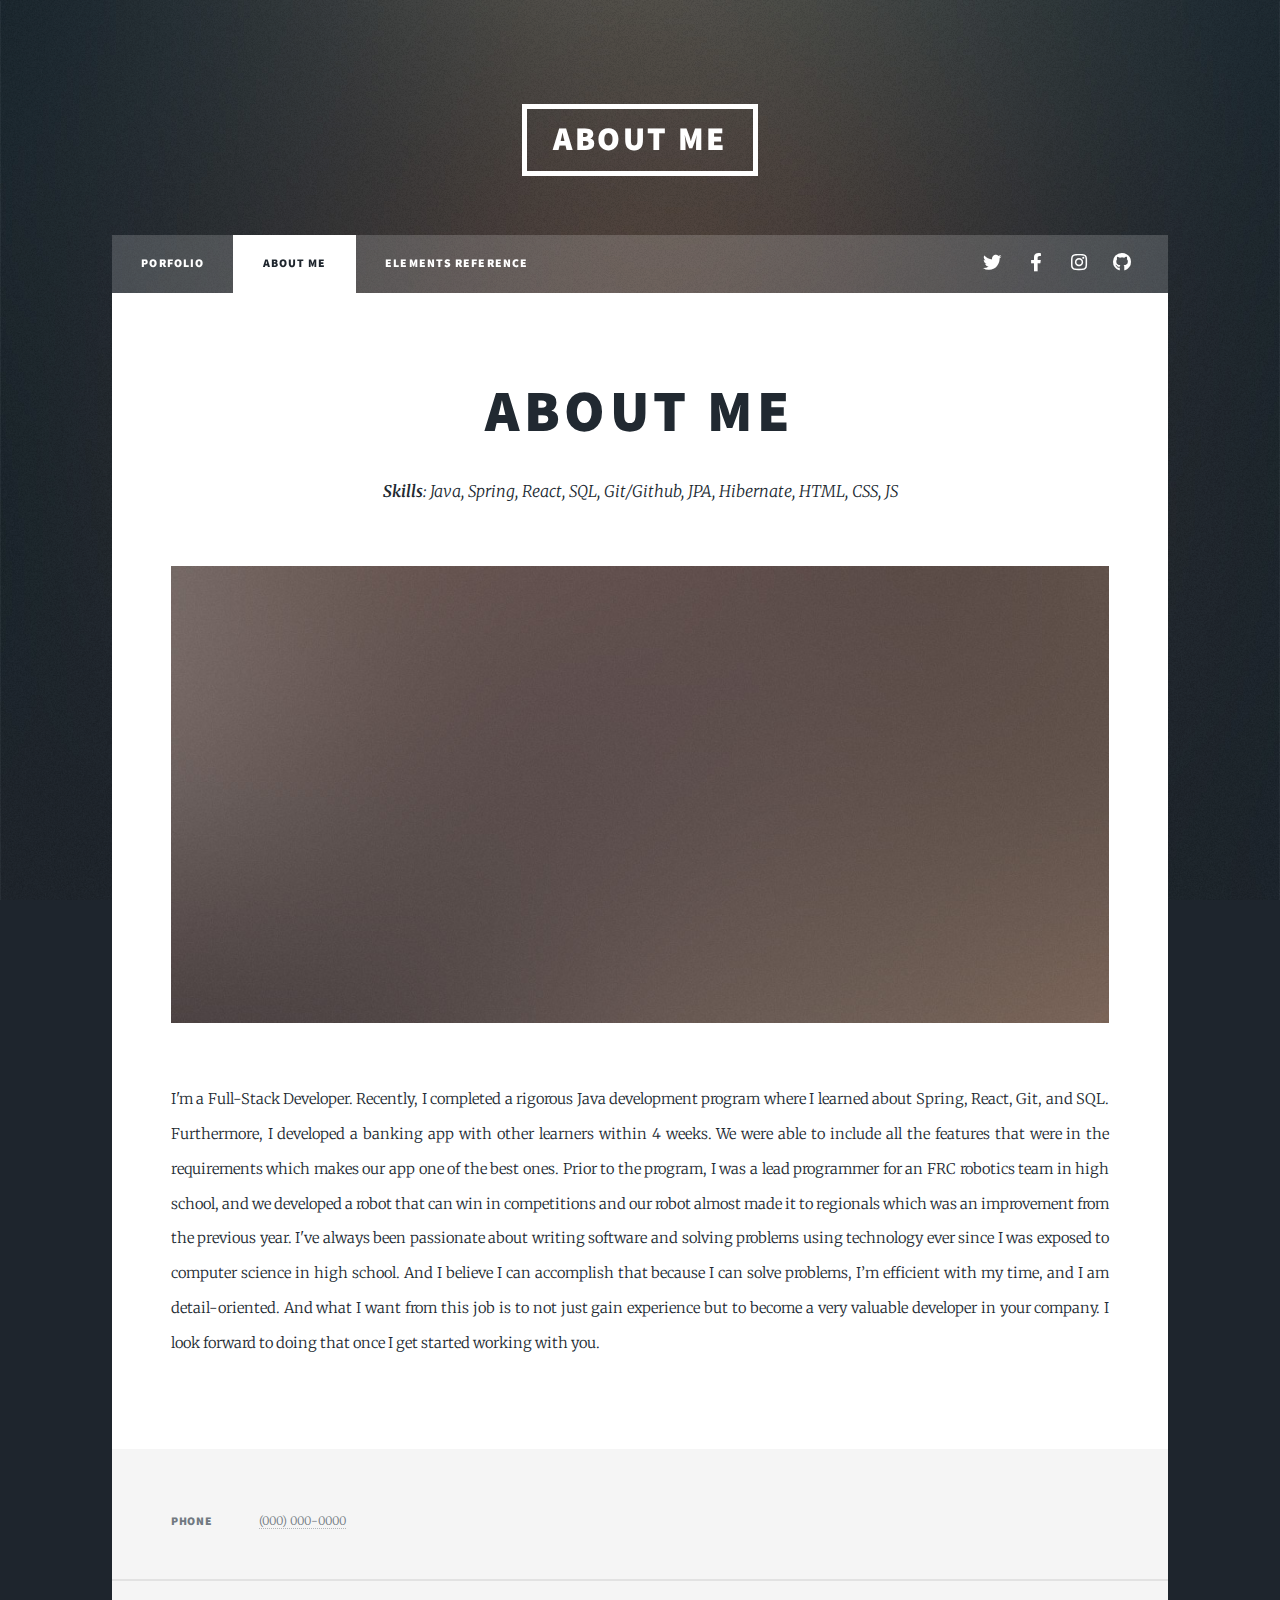
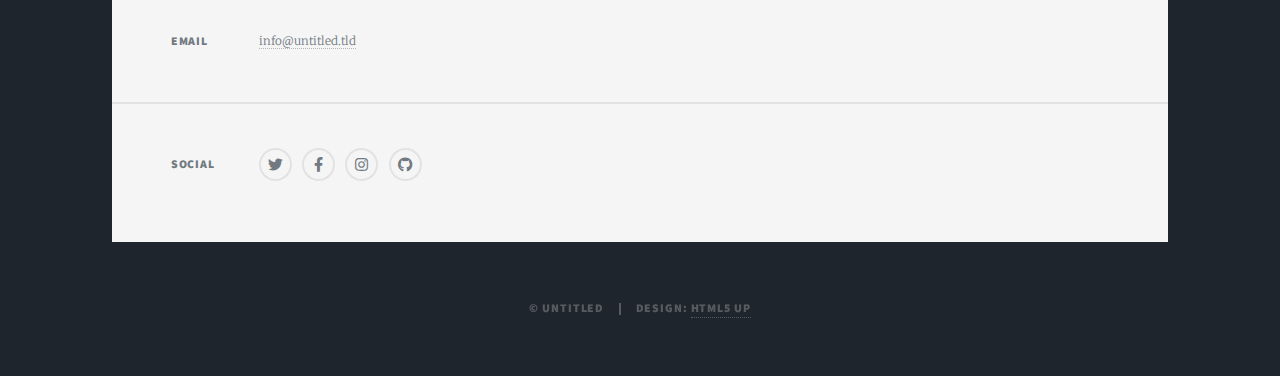
==== commit cf39bf61: "changing content and pages" ====
--- a/generic.html
+++ b/generic.html
@@ -6,7 +6,7 @@
 -->
 <html>
 	<head>
-		<title>Generic Page - Massively by HTML5 UP</title>
+		<title>About Me</title>
 		<meta charset="utf-8" />
 		<meta name="viewport" content="width=device-width, initial-scale=1, user-scalable=no" />
 		<link rel="stylesheet" href="assets/css/main.css" />
@@ -19,14 +19,14 @@
 
 				<!-- Header -->
 					<header id="header">
-						<a href="index.html" class="logo">Massively</a>
+						<a href="index.html" class="logo">About Me</a>
 					</header>
 
 				<!-- Nav -->
 					<nav id="nav">
 						<ul class="links">
-							<li><a href="index.html">This is Massively</a></li>
-							<li class="active"><a href="generic.html">Generic Page</a></li>
+							<li><a href="index.html">Porfolio</a></li>
+							<li class="active"><a href="generic.html">About Me</a></li>
 							<li><a href="elements.html">Elements Reference</a></li>
 						</ul>
 						<ul class="icons">
@@ -43,49 +43,31 @@
 						<!-- Post -->
 							<section class="post">
 								<header class="major">
-									<span class="date">April 25, 2017</span>
-									<h1>This is a<br />
-									Generic Page</h1>
-									<p>Aenean ornare velit lacus varius enim ullamcorper proin aliquam<br />
-									facilisis ante sed etiam magna interdum congue. Lorem ipsum dolor<br />
-									amet nullam sed etiam veroeros.</p>
+									<h1>About Me<br />
+									</h1>
+									<p><b>Skills</b>: Java, Spring, React, SQL, Git/Github, JPA, Hibernate, HTML, CSS, JS</p>
 								</header>
 								<div class="image main"><img src="images/pic01.jpg" alt="" /></div>
-								<p>Donec eget ex magna. Interdum et malesuada fames ac ante ipsum primis in faucibus. Pellentesque venenatis dolor imperdiet dolor mattis sagittis. Praesent rutrum sem diam, vitae egestas enim auctor sit amet. Pellentesque leo mauris, consectetur id ipsum sit amet, fergiat. Pellentesque in mi eu massa lacinia malesuada et a elit. Donec urna ex, lacinia in purus ac, pretium pulvinar mauris. Nunc lorem mauris, fringilla in aliquam at, euismod in lectus. Pellentesque habitant morbi tristique senectus et netus et malesuada fames ac turpis egestas. Curabitur sapien risus, commodo eget turpis at, elementum convallis enim turpis, lorem ipsum dolor sit amet nullam.</p>
-								<p>Lorem ipsum dolor sit amet, consectetur adipiscing elit. Duis dapibus rutrum facilisis. Class aptent taciti sociosqu ad litora torquent per conubia nostra, per inceptos himenaeos. Etiam tristique libero eu nibh porttitor fermentum. Nullam venenatis erat id vehicula viverra. Nunc ultrices eros ut ultricies condimentum. Mauris risus lacus, blandit sit amet venenatis non, bibendum vitae dolor. Nunc lorem mauris, fringilla in aliquam at, euismod in lectus. Pellentesque habitant morbi tristique senectus et netus et malesuada fames ac turpis egestas. In non lorem sit amet elit placerat maximus. Pellentesque aliquam maximus risus. Donec eget ex magna. Interdum et malesuada fames ac ante ipsum primis in faucibus. Pellentesque venenatis dolor imperdiet dolor mattis sagittis. Praesent rutrum sem diam, vitae egestas enim auctor sit amet. Pellentesque leo mauris, consectetur id ipsum.</p>
+								<p>
+								I'm a Full-Stack Developer. Recently, I completed a rigorous Java development program where I learned about Spring, React, Git, and SQL. 
+								Furthermore, I developed a banking app with other learners within 4 weeks. 
+								We were able to include all the features that were in the requirements which makes our app one of the best ones. 
+								Prior to the program, I was a lead programmer for an FRC robotics team in high school, 
+								and we developed a robot that can win in competitions and our robot almost made it to regionals which was an improvement from the previous year. 
+								I've always been passionate about writing software and solving problems using technology ever since I was exposed to computer science in high school.
+								 
+								And I believe I can accomplish that because I can solve problems, I’m efficient with my time, and I am detail-oriented. 
+								And what I want from this job is to not just gain experience but to become a very valuable developer in your company. 
+								I look forward to doing that once I get started working with you. 
+								</p>
+								<p></p>
 							</section>
 
 					</div>
 
 				<!-- Footer -->
 					<footer id="footer">
-						<section>
-							<form method="post" action="#">
-								<div class="fields">
-									<div class="field">
-										<label for="name">Name</label>
-										<input type="text" name="name" id="name" />
-									</div>
-									<div class="field">
-										<label for="email">Email</label>
-										<input type="text" name="email" id="email" />
-									</div>
-									<div class="field">
-										<label for="message">Message</label>
-										<textarea name="message" id="message" rows="3"></textarea>
-									</div>
-								</div>
-								<ul class="actions">
-									<li><input type="submit" value="Send Message" /></li>
-								</ul>
-							</form>
-						</section>
 						<section class="split contact">
-							<section class="alt">
-								<h3>Address</h3>
-								<p>1234 Somewhere Road #87257<br />
-								Nashville, TN 00000-0000</p>
-							</section>
 							<section>
 								<h3>Phone</h3>
 								<p><a href="#">(000) 000-0000</a></p>
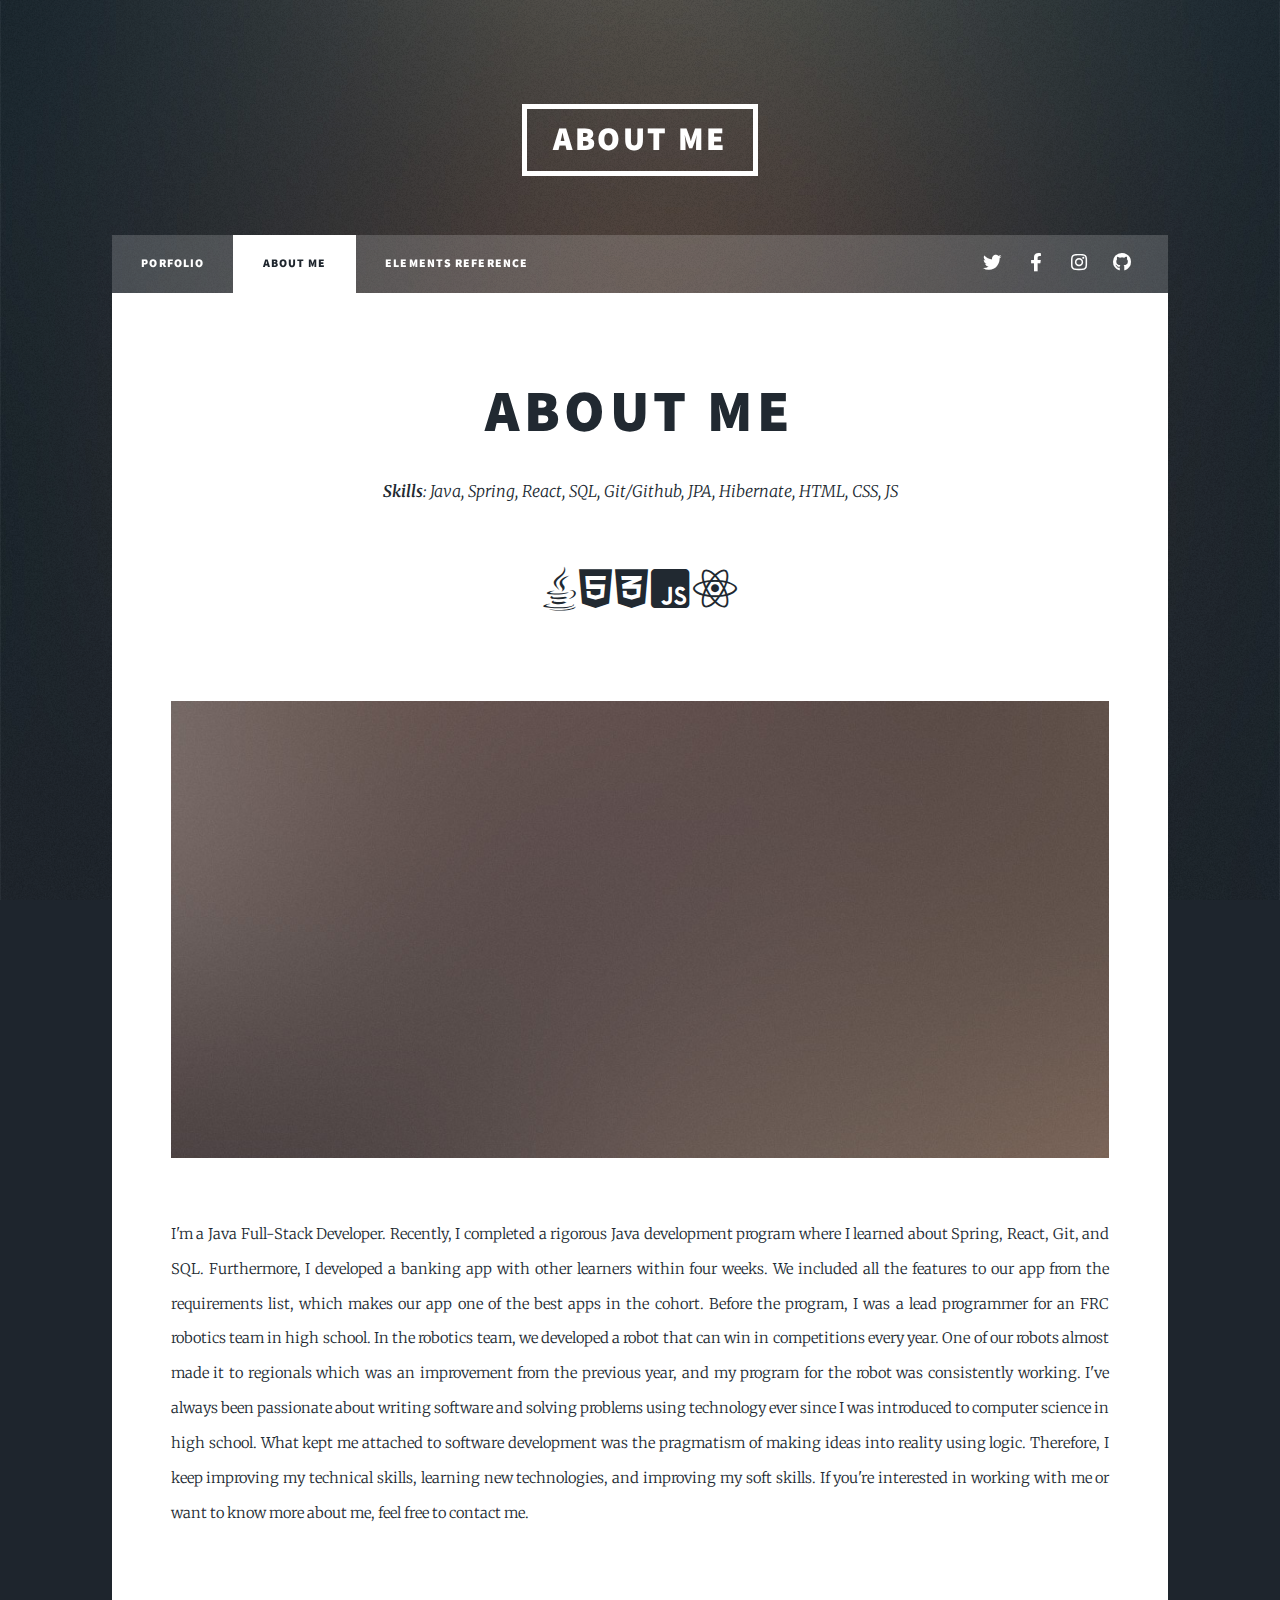
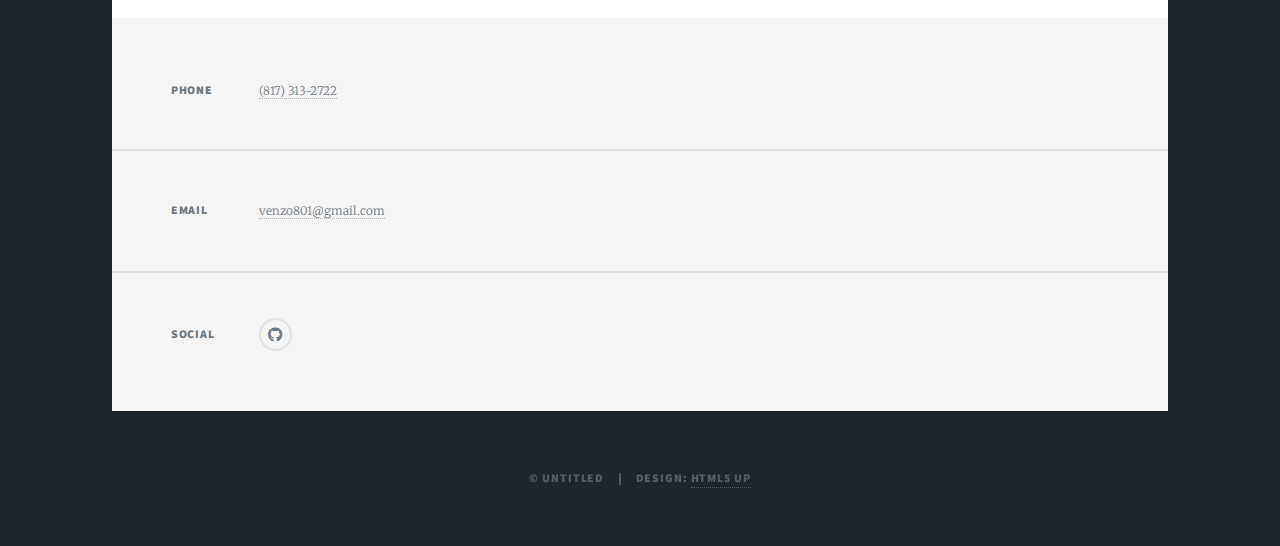
==== commit 8bf8ff2a: "working on about me page" ====
--- a/generic.html
+++ b/generic.html
@@ -46,19 +46,29 @@
 									<h1>About Me<br />
 									</h1>
 									<p><b>Skills</b>: Java, Spring, React, SQL, Git/Github, JPA, Hibernate, HTML, CSS, JS</p>
+									<i class="icon brands fa-java fa-3x"></i>
+									
+									<i class="icon brands fa-html5 fa-3x"></i>
+									
+									<i class="icon brands fa-css3-alt fa-3x"></i>
+									
+									<i class="icon brands fa-js-square fa-3x"></i>
+									
+									<i class="icon brands fa-react fa-3x"></i>
 								</header>
 								<div class="image main"><img src="images/pic01.jpg" alt="" /></div>
 								<p>
-								I'm a Full-Stack Developer. Recently, I completed a rigorous Java development program where I learned about Spring, React, Git, and SQL. 
-								Furthermore, I developed a banking app with other learners within 4 weeks. 
-								We were able to include all the features that were in the requirements which makes our app one of the best ones. 
-								Prior to the program, I was a lead programmer for an FRC robotics team in high school, 
-								and we developed a robot that can win in competitions and our robot almost made it to regionals which was an improvement from the previous year. 
-								I've always been passionate about writing software and solving problems using technology ever since I was exposed to computer science in high school.
-								 
-								And I believe I can accomplish that because I can solve problems, I’m efficient with my time, and I am detail-oriented. 
-								And what I want from this job is to not just gain experience but to become a very valuable developer in your company. 
-								I look forward to doing that once I get started working with you. 
+									I'm a Java Full-Stack Developer. 
+									Recently, I completed a rigorous Java development program where I learned about Spring, React, Git, and SQL.  
+									Furthermore, I developed a banking app with other learners within four weeks. 
+									We included all the features to our app from the requirements list, which makes our app one of the best apps in the cohort.  
+									Before the program, I was a lead programmer for an FRC robotics team in high school. 
+									In the robotics team, we developed a robot that can win in competitions every year. 
+									One of our robots almost made it to regionals which was an improvement from the previous year, and my program for the robot was consistently working. 
+									I've always been passionate about writing software and solving problems using technology ever since I was introduced to computer science in high school. 
+									What kept me attached to software development was the pragmatism of making ideas into reality using logic. 
+									Therefore, I keep improving my technical skills, learning new technologies, and improving my soft skills. 
+									If you're interested in working with me or want to know more about me, feel free to contact me.
 								</p>
 								<p></p>
 							</section>
@@ -70,19 +80,16 @@
 						<section class="split contact">
 							<section>
 								<h3>Phone</h3>
-								<p><a href="#">(000) 000-0000</a></p>
+								<p><a href="#">(817) 313-2722</a></p>
 							</section>
 							<section>
 								<h3>Email</h3>
-								<p><a href="#">info@untitled.tld</a></p>
+								<p><a href="#">venzo801@gmail.com</a></p>
 							</section>
 							<section>
 								<h3>Social</h3>
 								<ul class="icons alt">
-									<li><a href="#" class="icon brands alt fa-twitter"><span class="label">Twitter</span></a></li>
-									<li><a href="#" class="icon brands alt fa-facebook-f"><span class="label">Facebook</span></a></li>
-									<li><a href="#" class="icon brands alt fa-instagram"><span class="label">Instagram</span></a></li>
-									<li><a href="#" class="icon brands alt fa-github"><span class="label">GitHub</span></a></li>
+									<li><a href="" class="icon brands alt fa-github"><span class="label">GitHub</span></a></li>
 								</ul>
 							</section>
 						</section>
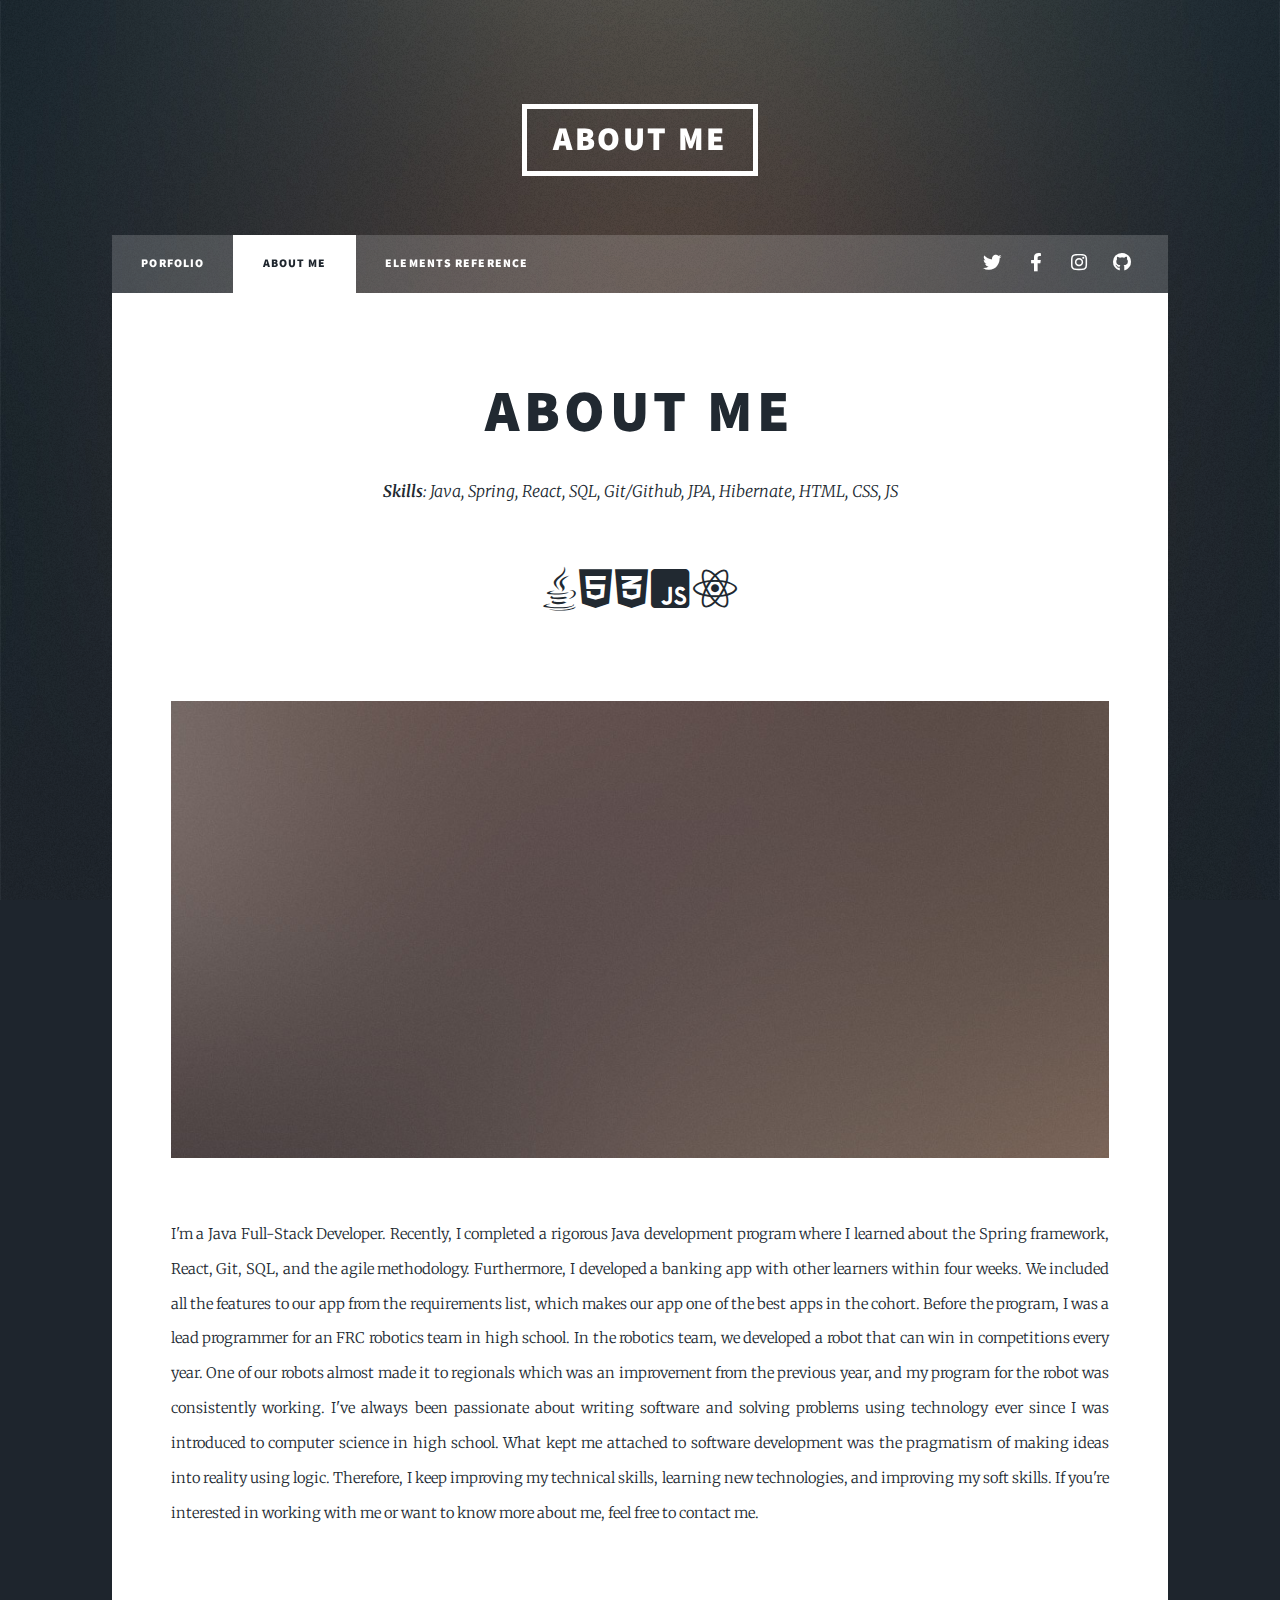
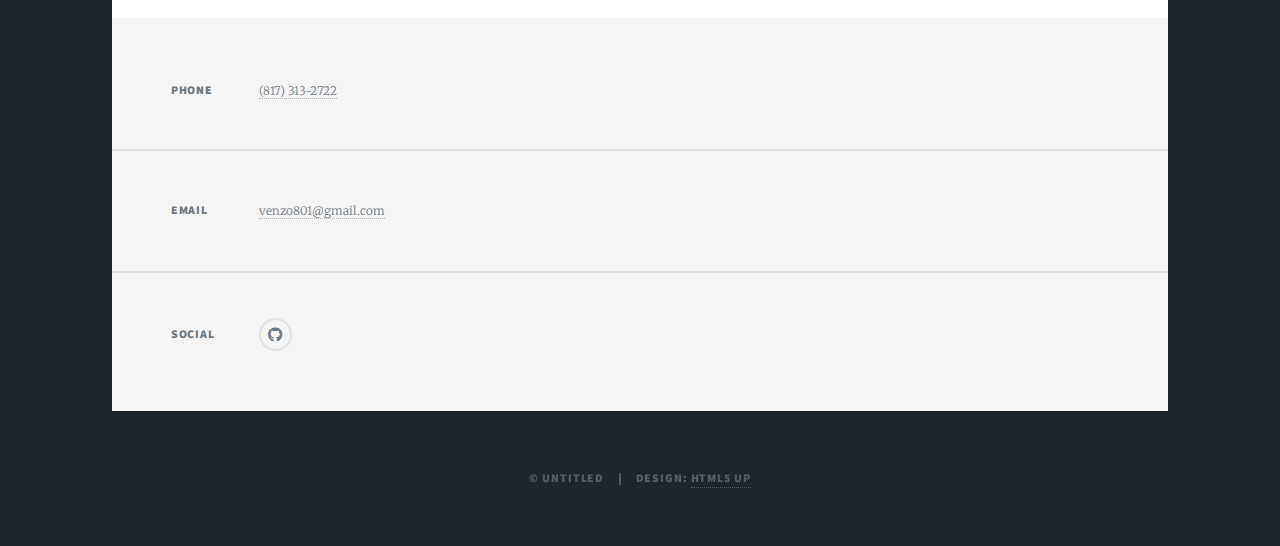
==== commit 0b85e82e: "working on about me page" ====
--- a/generic.html
+++ b/generic.html
@@ -59,7 +59,7 @@
 								<div class="image main"><img src="images/pic01.jpg" alt="" /></div>
 								<p>
 									I'm a Java Full-Stack Developer. 
-									Recently, I completed a rigorous Java development program where I learned about Spring, React, Git, and SQL.  
+									Recently, I completed a rigorous Java development program where I learned about the Spring framework, React, Git, SQL, and the agile methodology.  
 									Furthermore, I developed a banking app with other learners within four weeks. 
 									We included all the features to our app from the requirements list, which makes our app one of the best apps in the cohort.  
 									Before the program, I was a lead programmer for an FRC robotics team in high school. 
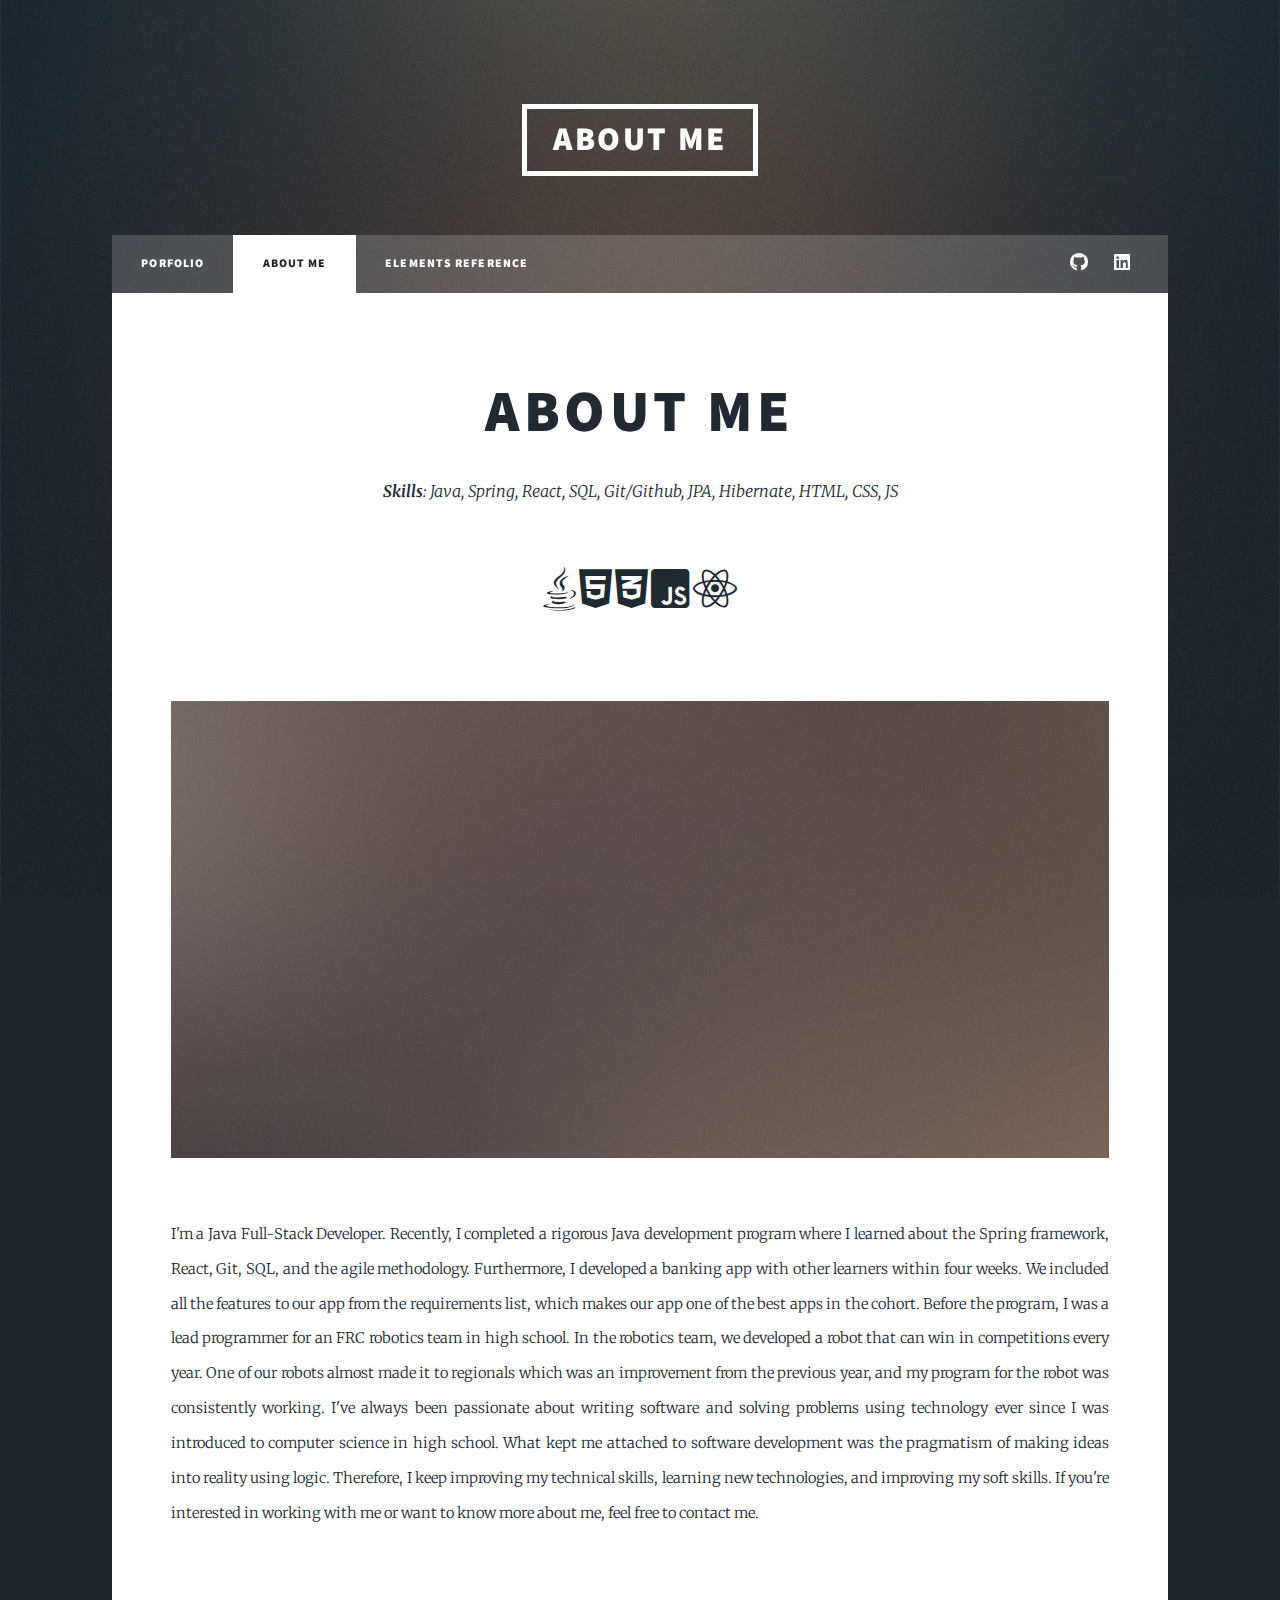
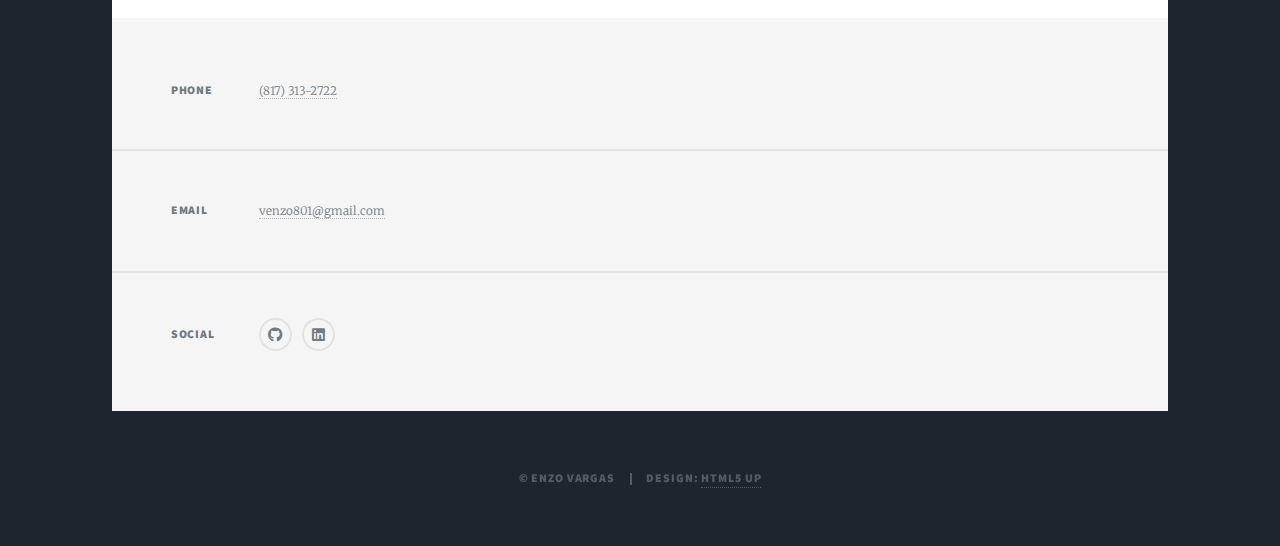
==== commit 8b188efe: "Almost done with about me page" ====
--- a/generic.html
+++ b/generic.html
@@ -30,10 +30,8 @@
 							<li><a href="elements.html">Elements Reference</a></li>
 						</ul>
 						<ul class="icons">
-							<li><a href="#" class="icon brands fa-twitter"><span class="label">Twitter</span></a></li>
-							<li><a href="#" class="icon brands fa-facebook-f"><span class="label">Facebook</span></a></li>
-							<li><a href="#" class="icon brands fa-instagram"><span class="label">Instagram</span></a></li>
-							<li><a href="#" class="icon brands fa-github"><span class="label">GitHub</span></a></li>
+							<li><a href="https://github.com/EnzoVargas1" class="icon brands fa-github"><span class="label">GitHub</span></a></li>
+							<li><a href="https://www.linkedin.com/in/enzovargas1/" class="icon brands fa-linkedin"><span class="label">LinkedIn</span></a></li>
 						</ul>
 					</nav>
 
@@ -89,7 +87,8 @@
 							<section>
 								<h3>Social</h3>
 								<ul class="icons alt">
-									<li><a href="" class="icon brands alt fa-github"><span class="label">GitHub</span></a></li>
+									<li><a href="https://github.com/EnzoVargas1" class="icon brands alt fa-github"><span class="label">GitHub</span></a></li>
+									<li><a href="https://www.linkedin.com/in/enzovargas1/" class="icon brands alt fa-linkedin"><span class="label">LinkedIn</span></a></li>
 								</ul>
 							</section>
 						</section>
@@ -97,7 +96,7 @@
 
 				<!-- Copyright -->
 					<div id="copyright">
-						<ul><li>&copy; Untitled</li><li>Design: <a href="https://html5up.net">HTML5 UP</a></li></ul>
+						<ul><li>&copy; Enzo Vargas</li><li>Design: <a href="https://html5up.net">HTML5 UP</a></li></ul>
 					</div>
 
 			</div>
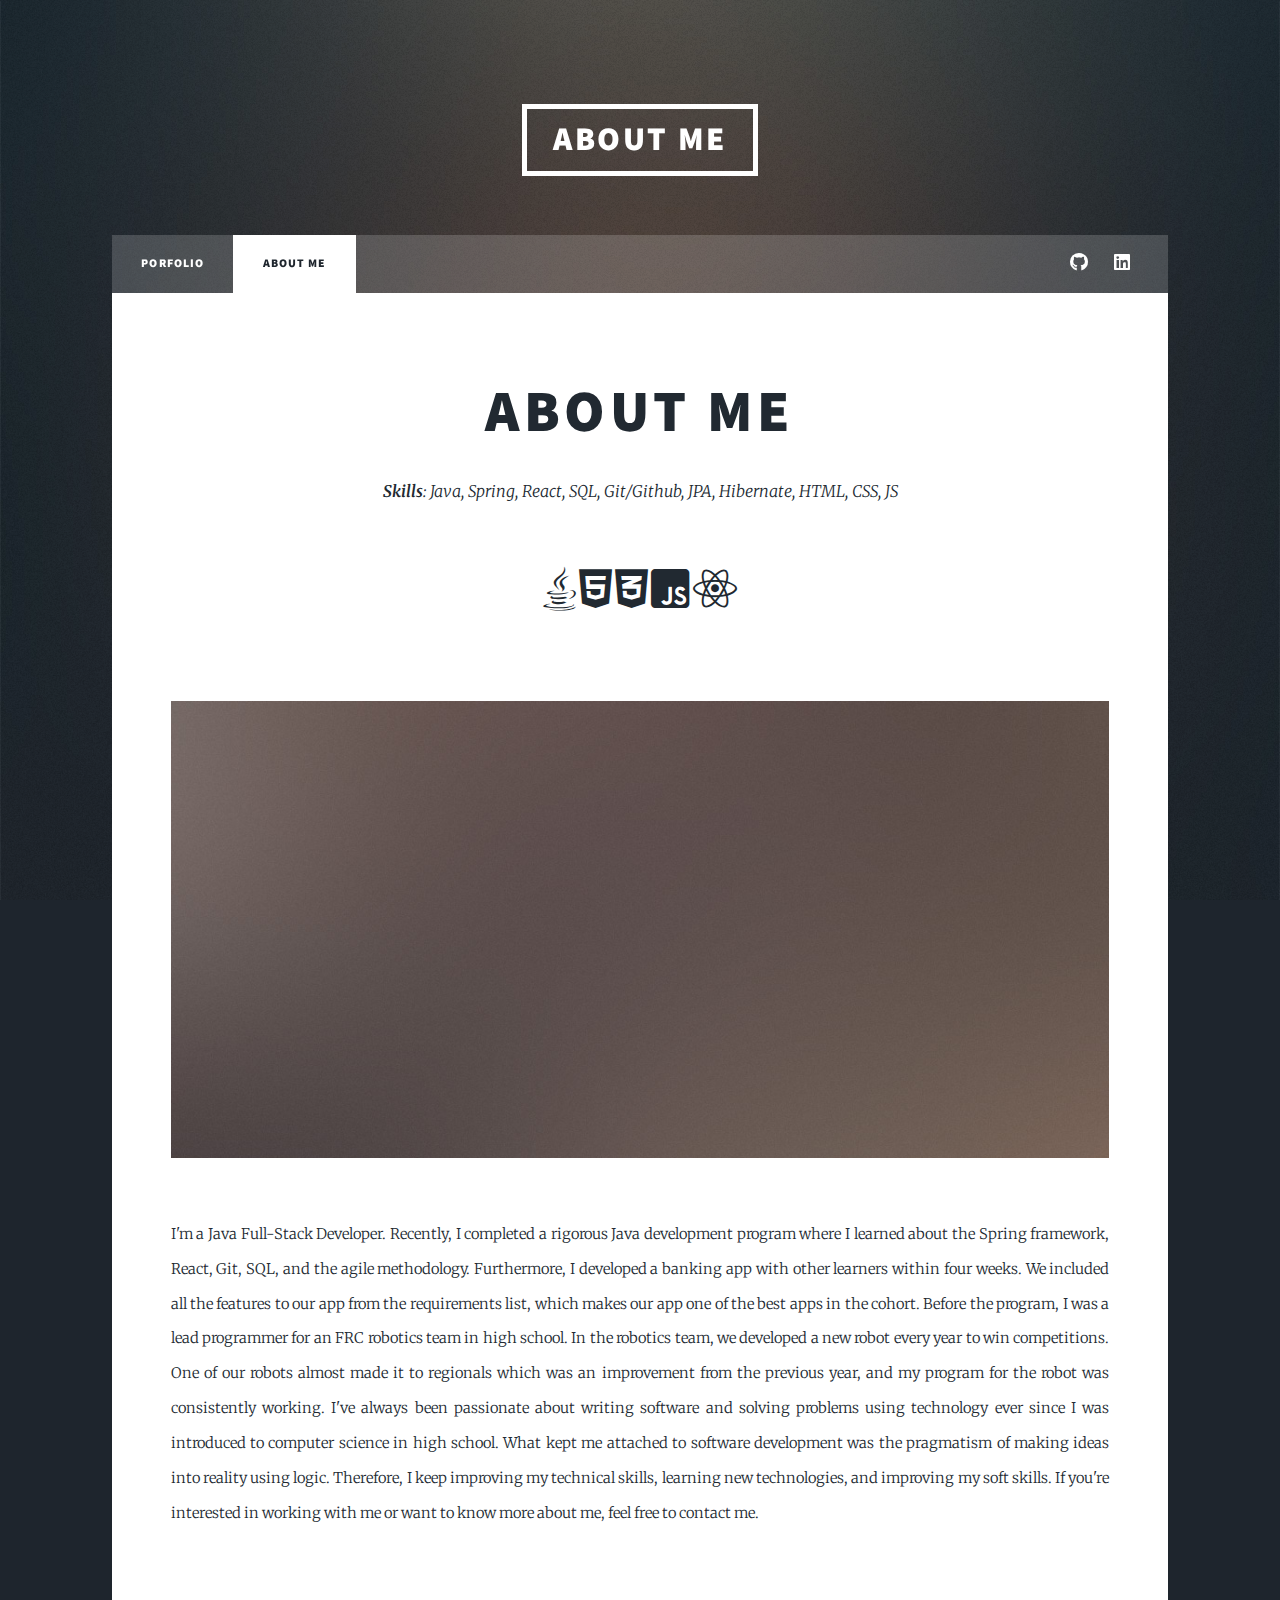
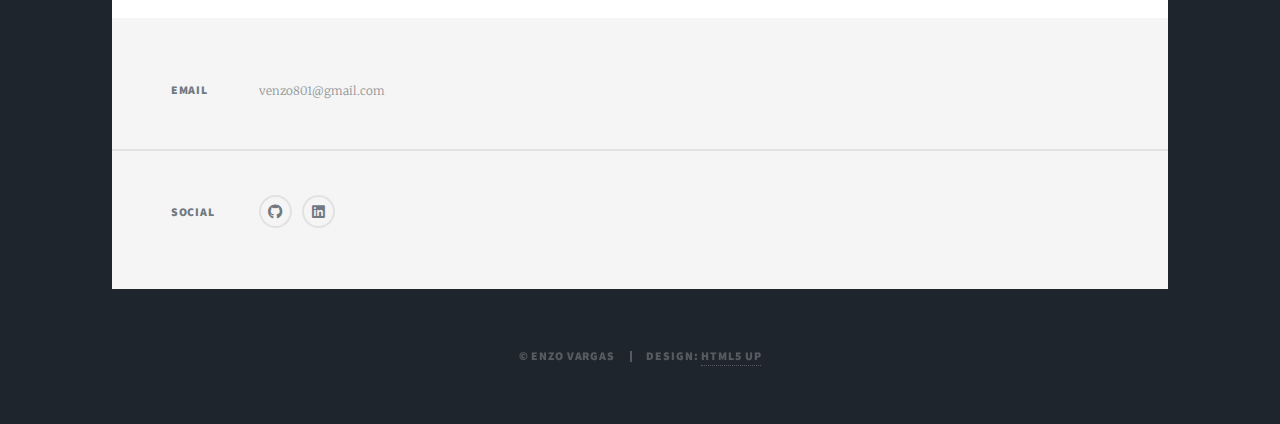
==== commit d5ad9aa5: "portfolio almost done" ====
--- a/generic.html
+++ b/generic.html
@@ -27,7 +27,6 @@
 						<ul class="links">
 							<li><a href="index.html">Porfolio</a></li>
 							<li class="active"><a href="generic.html">About Me</a></li>
-							<li><a href="elements.html">Elements Reference</a></li>
 						</ul>
 						<ul class="icons">
 							<li><a href="https://github.com/EnzoVargas1" class="icon brands fa-github"><span class="label">GitHub</span></a></li>
@@ -61,7 +60,7 @@
 									Furthermore, I developed a banking app with other learners within four weeks. 
 									We included all the features to our app from the requirements list, which makes our app one of the best apps in the cohort.  
 									Before the program, I was a lead programmer for an FRC robotics team in high school. 
-									In the robotics team, we developed a robot that can win in competitions every year. 
+									In the robotics team, we developed a new robot every year to win competitions. 
 									One of our robots almost made it to regionals which was an improvement from the previous year, and my program for the robot was consistently working. 
 									I've always been passionate about writing software and solving problems using technology ever since I was introduced to computer science in high school. 
 									What kept me attached to software development was the pragmatism of making ideas into reality using logic. 
@@ -77,12 +76,8 @@
 					<footer id="footer">
 						<section class="split contact">
 							<section>
-								<h3>Phone</h3>
-								<p><a href="#">(817) 313-2722</a></p>
-							</section>
-							<section>
 								<h3>Email</h3>
-								<p><a href="#">venzo801@gmail.com</a></p>
+								<p>venzo801@gmail.com</p>
 							</section>
 							<section>
 								<h3>Social</h3>
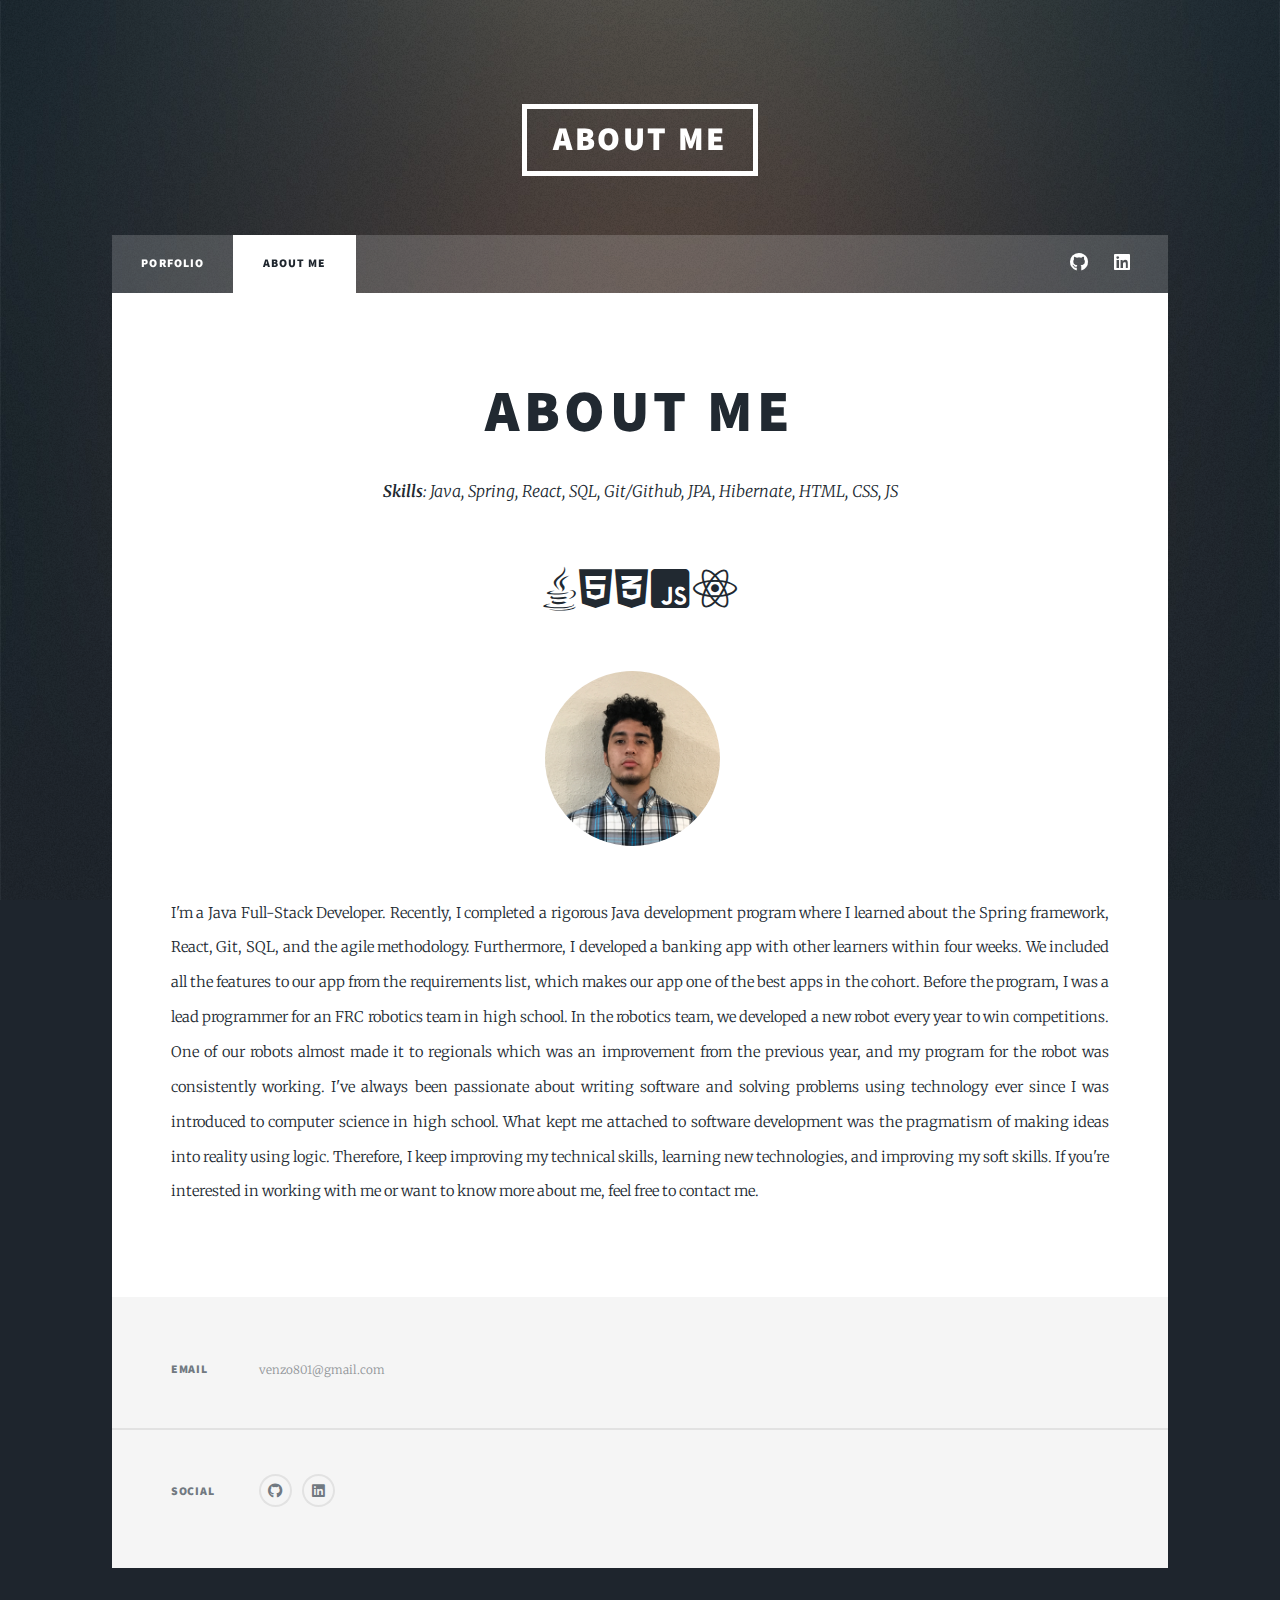
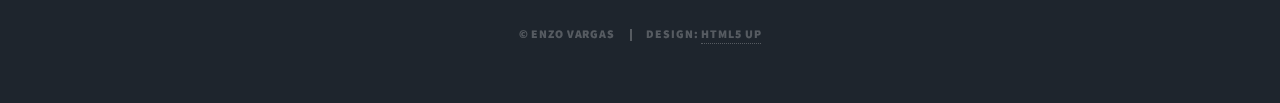
==== commit a2dde71d: "new profile picture" ====
--- a/generic.html
+++ b/generic.html
@@ -53,7 +53,9 @@
 									
 									<i class="icon brands fa-react fa-3x"></i>
 								</header>
-								<div class="image main"><img src="images/pic01.jpg" alt="" /></div>
+								<br/>
+								<br/>
+								<div id="outPopUp"><img src="images/profile.jpg" width="100%" height="100%" alt="" class="user"/></div>
 								<p>
 									I'm a Java Full-Stack Developer. 
 									Recently, I completed a rigorous Java development program where I learned about the Spring framework, React, Git, SQL, and the agile methodology.  
--- a/assets/css/main.css
+++ b/assets/css/main.css
@@ -1,10 +1,10 @@
 @import url(fontawesome-all.min.css);
 @import url("https://fonts.googleapis.com/css?family=Merriweather:300,700,300italic,700italic|Source+Sans+Pro:900");
 
-/*
-	Massively by HTML5 UP
-	html5up.net | @ajlkn
-	Free for personal and commercial use under the CCA 3.0 license (html5up.net/license)
+/*
+	Massively by HTML5 UP
+	html5up.net | @ajlkn
+	Free for personal and commercial use under the CCA 3.0 license (html5up.net/license)
 */
 
 html, body, div, span, applet, object,
@@ -2617,7 +2617,11 @@
 			margin: 0 0 2rem 2rem;
 			top: 0.75rem;
 		}
-
+		.image.middle{
+			float: right;
+			margin: 2rem 0 2rem 0;
+	
+		}
 		.image.fit {
 			display: block;
 			margin: 2.5rem 0;
@@ -2675,6 +2679,38 @@
 			-ms-transform: scale(1.05);
 			transform: scale(1.05);
 		}
+
+
+
+
+		.user {
+			display: inline-block;
+			width: 175px;
+			height: 175px;
+			border-radius: 100%;
+		  
+			object-fit: cover;
+		  }
+
+		  .image.user{
+			width: 300px;
+			height: 300px;
+			border-radius: 50%; /*don't forget prefixes*/
+			background-image: url("images/profile.jpg");
+			background-position: center center;
+			/* as mentioned by Vad: */
+			background-size: cover;
+		  }
+
+		  #outPopUp {
+			position: relative;
+			width: 300px;
+			height: 200px;
+			z-index: 15;
+			top: 50%;
+			left: 50%;
+			margin: -100px 25px 25px -95px;
+		  }
 
 /* Actions */
 
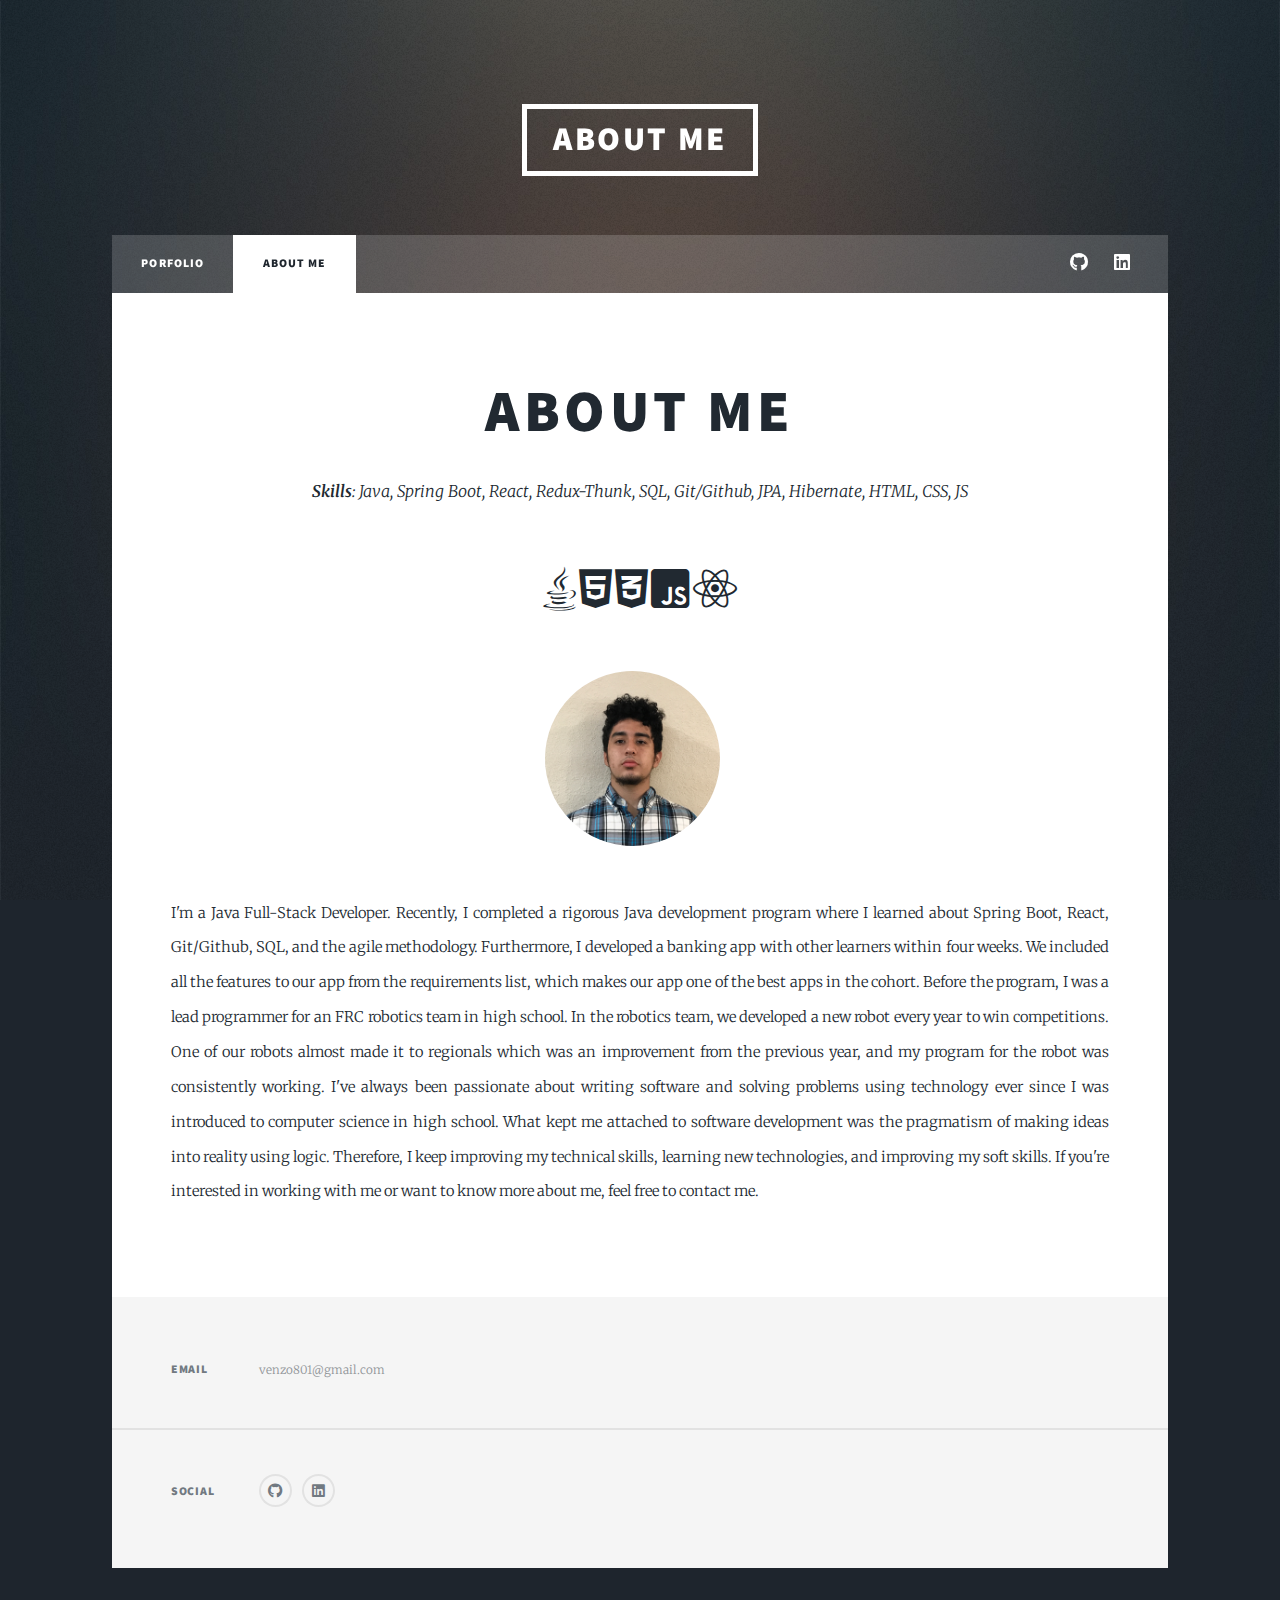
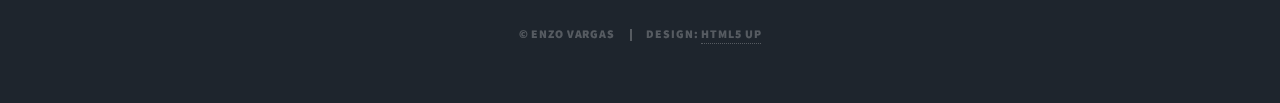
==== commit d324dde5: "some minor changes" ====
--- a/generic.html
+++ b/generic.html
@@ -19,7 +19,7 @@
 
 				<!-- Header -->
 					<header id="header">
-						<a href="index.html" class="logo">About Me</a>
+						<a class="logo">About Me</a>
 					</header>
 
 				<!-- Nav -->
@@ -42,7 +42,7 @@
 								<header class="major">
 									<h1>About Me<br />
 									</h1>
-									<p><b>Skills</b>: Java, Spring, React, SQL, Git/Github, JPA, Hibernate, HTML, CSS, JS</p>
+									<p><b>Skills</b>: Java, Spring Boot, React, Redux-Thunk, SQL, Git/Github, JPA, Hibernate, HTML, CSS, JS</p>
 									<i class="icon brands fa-java fa-3x"></i>
 									
 									<i class="icon brands fa-html5 fa-3x"></i>
@@ -58,7 +58,7 @@
 								<div id="outPopUp"><img src="images/profile.jpg" width="100%" height="100%" alt="" class="user"/></div>
 								<p>
 									I'm a Java Full-Stack Developer. 
-									Recently, I completed a rigorous Java development program where I learned about the Spring framework, React, Git, SQL, and the agile methodology.  
+									Recently, I completed a rigorous Java development program where I learned about Spring Boot, React, Git/Github, SQL, and the agile methodology.  
 									Furthermore, I developed a banking app with other learners within four weeks. 
 									We included all the features to our app from the requirements list, which makes our app one of the best apps in the cohort.  
 									Before the program, I was a lead programmer for an FRC robotics team in high school. 
